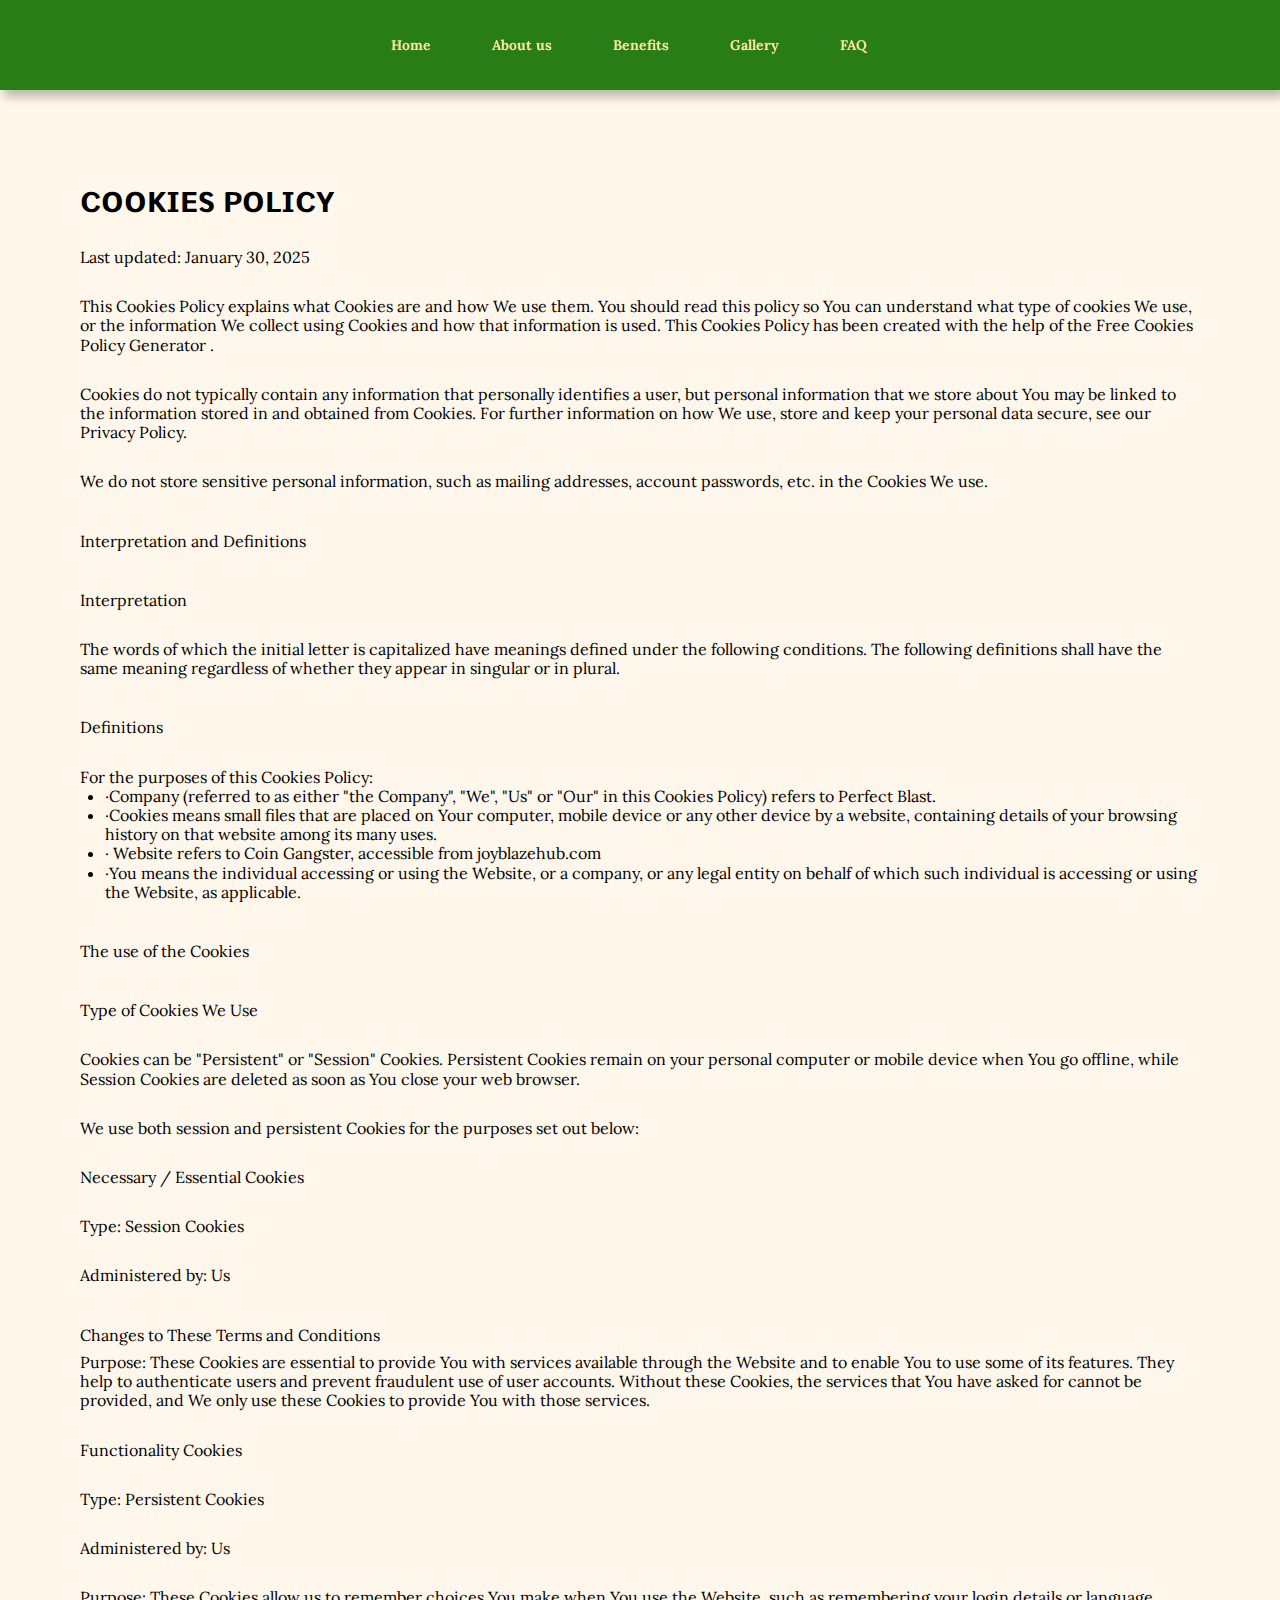
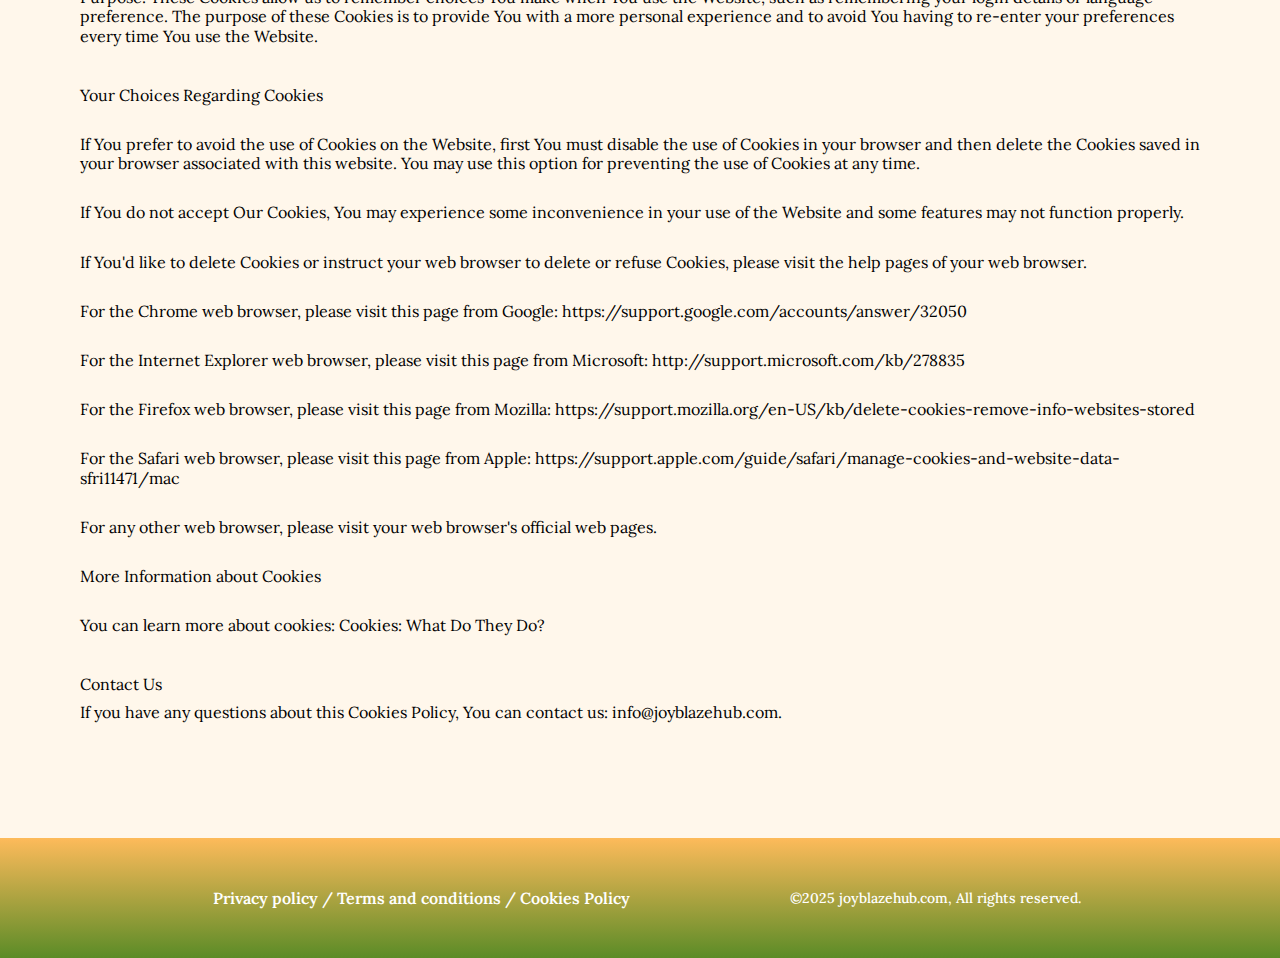
==== cookies.html @ 9f0109a0 "1" ====
<!DOCTYPE html>
<html lang="en">
  <head>
    <meta charset="UTF-8" />
    <meta name="viewport" content="width=device-width, initial-scale=1.0" />
    <title>Coin Gangster</title>
    <link rel="icon" href="img/fav b.jpg" />

    <link rel="stylesheet" type="text/css" href="slick/slick.css" />
    <link rel="stylesheet" href="css/main.css" />
    <link href="https://unpkg.com/aos@2.3.1/dist/aos.css" rel="stylesheet" />
  </head>

  <body class="back">
    <header class="header">
      <div class="header__background"></div>
      <nav class="navigation">
        <ul class="navigation__list">
          <li class="navigation__item">
            <a href="/" class="navigation__link"
              ><img href="/" class="header-title navigation-img" alt=""
            /></a>
          </li>
          <li class="navigation__item">
            <a href="/" class="navigation__link">Home</a>
          </li>
          <li class="navigation__item">
            <a href="/#about" class="navigation__link">About us</a>
          </li>
          <li class="navigation__item">
            <a href="/#features" class="navigation__link">Benefits </a>
          </li>
          <li class="navigation__item">
            <a href="/#gallery" class="navigation__link">Gallery</a>
          </li>

          <li class="navigation__item">
            <a href="/#faq" class="navigation__link">FAQ</a>
          </li>

          <li class="navigation__item">
            <a
              href="/policy.html"
              class="navigation__link navigation__item-desk"
              >Privacy Policy</a
            >
          </li>
          <li class="navigation__item">
            <a href="/terms.html" class="navigation__link navigation__item-desk"
              >Terms and Conditions</a
            >
          </li>
          <li class="navigation__item">
            <a
              href="/cookies.html"
              class="navigation__link navigation__item-desk"
              >Cookies Policy</a
            >
          </li>
        </ul>

        <div class="header__button-wrapper policy-terms-header__button-wrapper">
          <a href="/" class="policy-terms-header__icon--menu"
            ><img href="/" class="header-title" alt=""
          /></a>

          <button type="button" class="header__icon-button" data-menu-button>
            <img
              class="header__icon header__icon--menu"
              src="img/header/menu.png"
              alt=""
            />

            <img
              class="header__icon header__icon--close close"
              src="img/header/ep_close-bold.png"
              alt=""
            />
          </button>
        </div>
      </nav>
    </header>

    <main class="policy">
      <section>
        <div class="policy-terms-container">
          <h2 class="policy-terms-title">Cookies Policy</h2>

          <p class="policy-terms-text-one">Last updated: January 30, 2025</p>

          <p class="policy-terms-text-one">
            This Cookies Policy explains what Cookies are and how We use them.
            You should read this policy so You can understand what type of
            cookies We use, or the information We collect using Cookies and how
            that information is used. This Cookies Policy has been created with
            the help of the
            <a
              class="email-link-color"
              href="https://www.freeprivacypolicy.com/free-cookies-policy-generator/"
              target="_blank"
              rel=""
              >Free Cookies Policy Generator
            </a>
            .
          </p>

          <p class="policy-terms-text-one">
            Cookies do not typically contain any information that personally
            identifies a user, but personal information that we store about You
            may be linked to the information stored in and obtained from
            Cookies. For further information on how We use, store and keep your
            personal data secure, see our Privacy Policy.
          </p>
          <p class="policy-terms-text-one">
            We do not store sensitive personal information, such as mailing
            addresses, account passwords, etc. in the Cookies We use.
          </p>
          <h2 class="policy-terms-text">Interpretation and Definitions</h2>
          <h2 class="policy-terms-text">Interpretation</h2>
          <p class="policy-terms-text-one">
            The words of which the initial letter is capitalized have meanings
            defined under the following conditions. The following definitions
            shall have the same meaning regardless of whether they appear in
            singular or in plural.
          </p>
          <h2 class="policy-terms-text">Definitions</h2>
          <p class="policy-terms-text-one">
            For the purposes of this Cookies Policy:
          </p>
          <ul class="terms-lists">
            <li>
              ·Company (referred to as either "the Company", "We", "Us" or "Our"
              in this Cookies Policy) refers to Perfect Blast.
            </li>
            <li>
              ·Cookies means small files that are placed on Your computer,
              mobile device or any other device by a website, containing details
              of your browsing history on that website among its many uses.
            </li>
            <li>
              · Website refers to Coin Gangster, accessible from joyblazehub.com
            </li>
            <li>
              ·You means the individual accessing or using the Website, or a
              company, or any legal entity on behalf of which such individual is
              accessing or using the Website, as applicable.
            </li>
          </ul>
          <h2 class="policy-terms-text">The use of the Cookies</h2>
          <h2 class="policy-terms-text">Type of Cookies We Use</h2>
          <p class="policy-terms-text-one">
            Cookies can be "Persistent" or "Session" Cookies. Persistent Cookies
            remain on your personal computer or mobile device when You go
            offline, while Session Cookies are deleted as soon as You close your
            web browser.
          </p>

          <p class="policy-terms-text-one">
            We use both session and persistent Cookies for the purposes set out
            below:
          </p>

          <p class="policy-terms-text-one">Necessary / Essential Cookies</p>

          <p class="policy-terms-text-one">Type: Session Cookies</p>

          <p class="policy-terms-text-one">Administered by: Us</p>
          <h2 class="policy-terms-text">
            Changes to These Terms and Conditions
          </h2>
          <p class="policy-terms-texts">
            Purpose: These Cookies are essential to provide You with services
            available through the Website and to enable You to use some of its
            features. They help to authenticate users and prevent fraudulent use
            of user accounts. Without these Cookies, the services that You have
            asked for cannot be provided, and We only use these Cookies to
            provide You with those services.
          </p>

          <p class="policy-terms-text-one">Functionality Cookies</p>
          <p class="policy-terms-text-one">Type: Persistent Cookies</p>
          <p class="policy-terms-text-one">Administered by: Us</p>
          <p class="policy-terms-text-one">
            Purpose: These Cookies allow us to remember choices You make when
            You use the Website, such as remembering your login details or
            language preference. The purpose of these Cookies is to provide You
            with a more personal experience and to avoid You having to re-enter
            your preferences every time You use the Website.
          </p>
          <h2 class="policy-terms-text">Your Choices Regarding Cookies</h2>
          <p class="policy-terms-text-one">
            If You prefer to avoid the use of Cookies on the Website, first You
            must disable the use of Cookies in your browser and then delete the
            Cookies saved in your browser associated with this website. You may
            use this option for preventing the use of Cookies at any time.
          </p>
          <p class="policy-terms-text-one">
            If You do not accept Our Cookies, You may experience some
            inconvenience in your use of the Website and some features may not
            function properly.
          </p>
          <p class="policy-terms-text-one">
            If You'd like to delete Cookies or instruct your web browser to
            delete or refuse Cookies, please visit the help pages of your web
            browser.
          </p>
          <p class="policy-terms-text-one">
            For the Chrome web browser, please visit this page from Google:

            <a
              class="email-link-color"
              href="https://support.google.com/accounts/answer/32050"
              target="_blank"
              rel=""
              >https://support.google.com/accounts/answer/32050
            </a>
          </p>
          <p class="policy-terms-text-one">
            For the Internet Explorer web browser, please visit this page from
            Microsoft:
            <a
              class="email-link-color"
              href="http://support.microsoft.com/kb/278835"
              target="_blank"
              rel=""
              >http://support.microsoft.com/kb/278835
            </a>
          </p>
          <p class="policy-terms-text-one">
            For the Firefox web browser, please visit this page from Mozilla:

            <a
              class="email-link-color"
              href=" https://support.mozilla.org/en-US/kb/delete-cookies-remove-info-websites-stored"
              target="_blank"
              rel=""
            >
              https://support.mozilla.org/en-US/kb/delete-cookies-remove-info-websites-stored
            </a>
          </p>
          <p class="policy-terms-text-one">
            For the Safari web browser, please visit this page from Apple:

            <a
              class="email-link-color"
              href=" https://support.apple.com/guide/safari/manage-cookies-and-website-data-sfri11471/mac"
              target="_blank"
              rel=""
            >
              https://support.apple.com/guide/safari/manage-cookies-and-website-data-sfri11471/mac
            </a>
          </p>

          <p class="policy-terms-text-one">
            For any other web browser, please visit your web browser's official
            web pages.
          </p>
          <p class="policy-terms-text-one">More Information about Cookies</p>
          <p class="policy-terms-text-one">
            You can learn more about cookies: Cookies:
            <a
              class="email-link-color"
              href="https://www.freeprivacypolicy.com/blog/cookies/"
              target="_blank"
              rel=""
            >
              What Do They Do?
            </a>
          </p>

          <h2 class="policy-terms-text">Contact Us</h2>
          <p class="policy-terms-texts">
            If you have any questions about this Cookies Policy, You can contact
            us:
            <a class="email-link" href="mailto:info@joyblazehub.com"
              >info@joyblazehub.com</a
            >.
          </p>
        </div>
      </section>
    </main>

    <footer class="footer">
      <div class="footer-container">
        <p class="footer-copyright">
          ©2025 joyblazehub.com, All rights reserved.
        </p>
        <div class="footer-wrapper">
          <a class="footer-text" href="policy.html">Privacy policy</a>
          <a class="footer-text">/</a>
          <a class="footer-text" href="terms.html">Terms and conditions </a>
          <a class="footer-text">/</a>
          <a class="footer-text" href="cookies.html">Cookies Policy</a>
        </div>
      </div>
    </footer>
    <script src="js/mobile-menu.js"></script>
  </body>
</html>
---- css/main.css ----
@import url("https://fonts.googleapis.com/css2?family=Comme:wght@100..900&family=Lora:ital,wght@0,400..700;1,400..700&family=Viga&display=swap");

:root {
}

* {
  -webkit-box-sizing: border-box;
  box-sizing: border-box;
}

html {
  scroll-behavior: smooth;
  background: #ffbb5b;
  color: #000000;
}

body {
  margin: 0;
}

h1,
h2,
h3,
h4,
h5,
h6,
p {
  margin: 0;
}

ul,
ol {
  margin: 0;
  padding: 0;
  list-style: none;
}

img {
  display: block;
  height: auto;
}

.list {
  list-style: none;
}

button,
a {
  cursor: pointer;
}

.visually-hidden {
  position: absolute;
  width: 1px;
  height: 1px;
  margin: -1px;
  border: 0;
  padding: 0;

  white-space: nowrap;
  clip-path: inset(100%);
  clip: rect(0 0 0 0);
  overflow: hidden;
}

.button:hover {
  scale: 120%;
}

.header {
  position: fixed;
  width: 100%;
  z-index: 5;
  -webkit-transition: background-color 0.3s ease;
  transition: background-color 0.3s ease;
}

.header.is-open .header__background {
  left: 0;
}
.header__button-wrapper {
  margin-left: auto;
}
.header__icon {
  display: none;
}

.header__icon-button {
  display: -webkit-box;
  display: -ms-flexbox;
  display: flex;
  background-color: transparent;
  border: none;
  border-radius: 50%;
}

.header__icon--menu {
  display: block;
}

.header__icon-button.is-open .header__icon--menu {
  display: none;
}

.header__icon-button.is-open .header__icon--close {
  display: block;
}

.header {
  position: fixed;
  width: 100%;
  z-index: 5;
  background: transparent;
  display: flex;
  height: 64px;
  background: #297d17;
  box-shadow: 4px 7px 9px 0px #00000040;
}
.header__background {
  position: absolute;
  top: 0;
  right: 0;
  bottom: 0;
  left: 100%;

  z-index: -1;
  -webkit-transition: left 0.3s ease;
  transition: left 0.3s ease;
  background: #297d17;
  box-shadow: 4px 7px 9px 0px #00000040;
}
.header.is-open .header__background {
  left: 0;
}
.header__button-wrapper {
  margin-right: auto;
  display: flex;
  align-items: center;
  justify-content: end;
}
.policy-terms-header__button-wrapper {
  margin-right: auto;
  display: flex;
  align-items: center;
  justify-content: space-between;
}
.header__icon {
  display: none;
}
.header__icon-button {
  display: flex;
  background-color: transparent;
  border: none;
  border-radius: 50%;
}

.header__icon--menu {
  display: block;
}

.header__icon-button.is-open .header__icon--menu {
  display: none;
}

.header__icon-button.is-open .header__icon--close {
  display: block;
}

.navigation {
  display: -ms-flexbox;
  -webkit-box-orient: vertical;
  -webkit-box-direction: normal;
  -ms-flex-direction: column;
  flex-direction: column;
  -webkit-box-align: center;
  -ms-flex-align: center;
  align-items: center;
  -webkit-box-flex: 1;
  -ms-flex: 1;
  flex: 1;
  padding: 12px;
  position: relative;
}

.navigation__list {
  display: flex;
  flex-direction: column;

  align-items: center;

  top: 130px;
  position: absolute;
  top: 100%;
  right: -100%;
  width: 100%;
  height: 557px;
  -webkit-transition: 0.3s;
  transition: 0.3s;
  z-index: 999;

  padding: 0px 32px;

  border-radius: 0px 0px 20px 20px;
  gap: 28px;
  background: #ffc16b;
  box-shadow: 0px 9px 16px 0px #00000040;
}
.navigation__list.is-open {
  right: 0;
}
.navigation__link {
  font-family: Lora;
  font-size: 14px;
  font-weight: 700;
  line-height: 22px;
  text-align: center;
  text-underline-position: from-font;
  text-decoration-skip-ink: none;

  text-decoration: none;
  color: #482600;
}
.navigation__link:hover,
.navigation__link:focus {
  padding: 12px 24px 12px 24px;
  border: 2px solid #297d17;
  border-radius: 20px;
  color: #297d17;
}
.header.is-open {
  background-color: transparent;
}
.navigation-img {
  display: none;
}

@media screen and (min-width: 1200px) {
  .navigation-img {
    display: flex;
  }
  .policy-terms-header__icon--menu {
    display: none;
  }

  .header {
    width: 100%;

    height: 90px;
    padding: 10px 20px 10px 0;
    display: flex;
    align-items: center;
    justify-content: center;

    z-index: 1000;
  }
  .header__background {
  }

  .header__icon-button {
    display: none;
  }

  .navigation {
    display: flex;

    flex-direction: row;

    flex: 1;
    padding: 0;

    width: 1440px;
    margin: auto;
  }
  .navigation__list {
    background-color: transparent;
    flex-direction: row;
    display: flex;
    position: static;
    width: 1440px;
    margin: auto;

    padding-block: 0;
    flex: 1;
    gap: 13px;
    height: 0px;
    display: flex;
    justify-content: center;
    align-items: center;
    justify-content: center;
  }
  .navigation__link {
    font-size: 14px;
    font-weight: 700;
    line-height: 22px;
    text-align: left;
    text-underline-position: from-font;
    text-decoration-skip-ink: none;
    color: #fae599;
    padding: 12px 24px 12px 24px;
    text-decoration: none;
  }
  .navigation__link:hover,
  .navigation__link:focus {
    border: 2px solid #ffffff;
    border-radius: 20px;
    color: #ffffff;
  }
  .header__icon-home-img {
    display: none;
  }
  .navigation__item-desk {
    display: none;
  }
}

.home {
  width: 375px;
  height: 742px;

  padding: 182px 16px 0px;
  background-repeat: no-repeat;
  background-size: cover;
  background-position: center;
  background-image: url("/img/home/Home.png");
  margin: auto;
}

.home__container-top {
  display: flex;
  flex-direction: column;
  align-items: start;
}
.home-title {
  font-family: Viga;
  font-size: 46px;
  font-weight: 900;
  line-height: 50.4px;
  text-align: left;
  text-underline-position: from-font;
  text-decoration-skip-ink: none;
  -webkit-text-stroke: 1px#FFFFFF;
  color: #482600;
}

.home-text {
  font-family: Lora;
  font-size: 22px;
  font-weight: 500;
  line-height: 26.4px;
  text-align: left;
  text-underline-position: from-font;
  text-decoration-skip-ink: none;

  color: #000000;
  padding: 32px 0;
  width: 253px;
}
.home__google-button_image {
  width: 200px;
  height: 60px;
}
@media screen and (min-width: 1200px) {
  .home {
    width: 1440px;
    height: 784px;
    padding: 204px 0px 0px;
    background-image: url("/img/home/Home\ \(1\).png");
  }
  .home__container-top {
    display: flex;
    flex-direction: column;
    align-items: center;
    justify-content: center;
  }
  .home-title {
    font-family: Viga;
    font-size: 52px;
    font-weight: 900;
    line-height: 62.4px;
    text-align: center;
    text-underline-position: from-font;
    text-decoration-skip-ink: none;

    width: 404px;
  }

  .home-text {
    font-family: Lora;
    font-size: 26px;
    font-weight: 500;
    line-height: 31.2px;
    text-align: center;
    text-underline-position: from-font;
    text-decoration-skip-ink: none;
    width: 400px;
    padding: 29px 0;
  }
}
.why {
  width: 375px;
  height: 1085px;

  margin: auto;
  padding: 77px 15px 0;
  background-repeat: no-repeat;
  background-size: cover;
  background-position: center;
  background-image: url("/img/why/Why\ Choose\ Merge\ Food\ -\ Chef\ Decoration_.png");
}

.why-list {
  padding-top: 67px;
  margin: auto;
  display: flex;
  flex-direction: column;
  gap: 24px;
}
.why-item {
  width: 343px;
  height: 150px;
  padding: 31px 16px;
  border-radius: 20px;
  background: #ffffff99;
  display: flex;
  gap: 16px;
  align-items: center;
}

.why-text-bold {
  font-family: Lora;
  font-size: 18px;
  font-weight: 600;
  line-height: 21.6px;
  text-align: left;
  text-underline-position: from-font;
  text-decoration-skip-ink: none;
}
.why-text {
  padding-top: 8px;
  font-family: Lora;
  font-size: 16px;
  font-weight: 400;
  line-height: 19.2px;
  text-align: left;
  text-underline-position: from-font;
  text-decoration-skip-ink: none;
}
@media screen and (min-width: 1200px) {
  .why {
    width: 1440px;
    height: 700px;

    margin: auto;
    padding: 91px 189px 0;
    background-repeat: no-repeat;
    background-size: cover;
    background-position: center;
    background-image: url("/img/why/Why\ Choose\ Merge\ Food\ -\ Chef\ Decoration_\ \(1\).png");
  }

  .why-list {
    padding-top: 73px;
    margin: auto;
    display: flex;
    flex-direction: row;
    align-items: start;
    justify-content: center;
    gap: 32px;
    flex-wrap: wrap;
    width: 1062px;
    height: 412px;
  }
  .why-item {
    width: 515px;
    height: 116px;
    padding: 20px;
    border-radius: 20px;
    background: #ffffff99;
    display: flex;
    gap: 33px;
    align-items: center;
  }

  .why-text-bold {
    font-family: Lora;
    font-size: 20px;
    font-weight: 600;
    line-height: 24px;
    text-align: left;
    text-underline-position: from-font;
    text-decoration-skip-ink: none;
  }
  .why-text {
    font-family: Lora;
    font-size: 18px;
    font-weight: 400;
    line-height: 21.6px;
    text-align: left;
    text-underline-position: from-font;
    text-decoration-skip-ink: none;
  }
}
.uniqueness {
  width: 375px;
  height: 868px;

  margin: auto;
  padding: 64px 16px 0;
  background-repeat: no-repeat;
  background-size: cover;
  background-position: center;
  background-image: url("/img/uniqueness/What\ Makes\ the\ Game\ Unique_.png");
}

.uniqueness-list {
  padding-top: 54px;
  margin: auto;
  display: flex;
  flex-direction: column;
  gap: 32px;
}

.uniqueness-text-bold {
  font-family: Lora;
  font-size: 18px;
  font-weight: 600;
  line-height: 21.6px;
  text-align: left;
  text-underline-position: from-font;
  text-decoration-skip-ink: none;
}
.uniqueness-text {
  padding-top: 12px;
  font-family: Lora;
  font-size: 16px;
  font-weight: 400;
  line-height: 19.2px;
  text-align: left;
  text-underline-position: from-font;
  text-decoration-skip-ink: none;
}
@media screen and (min-width: 1200px) {
  .uniqueness {
    width: 1440px;
    height: 700px;

    margin: auto;
    padding: 72px 408px 0;
    background-repeat: no-repeat;
    background-size: cover;
    background-position: center;
    background-image: url("/img/uniqueness/What\ Makes\ the\ Game\ Unique_\ \(1\).png");
  }

  .uniqueness-list {
    padding-top: 54px;
    margin: auto;
    display: flex;
    flex-direction: column;
    gap: 32px;
  }

  .uniqueness-text-bold {
    font-family: Lora;
    font-size: 20px;
    font-weight: 600;
    line-height: 24px;
    text-align: left;
    text-underline-position: from-font;
    text-decoration-skip-ink: none;
  }
  .uniqueness-text {
    padding-top: 12px;
    font-family: Lora;
    font-size: 18px;
    font-weight: 400;
    line-height: 21.6px;
    text-align: left;
    text-underline-position: from-font;
    text-decoration-skip-ink: none;
  }
}
.about {
  padding: 64px 16px 0px;
  margin: auto;
  width: 375px;
  height: 574px;

  background-repeat: no-repeat;
  background-size: cover;
  background-position: center;
  background-image: url("/img/about/About\ the\ Game.png");
}

.about-title {
  font-family: Lora;
  font-size: 22px;
  font-weight: 900;
  line-height: 26.4px;
  text-align: center;
  text-underline-position: from-font;
  text-decoration-skip-ink: none;
  -webkit-text-stroke: 1px#FFFFFF99;
  color: #297d17;
}

.about-text {
  font-family: Lora;
  font-size: 16px;
  font-weight: 400;
  line-height: 22.4px;
  text-align: left;
  text-underline-position: from-font;
  text-decoration-skip-ink: none;

  padding: 69px 0px 0;
}
.about-text-bold {
  font-family: Lora;
  font-size: 18px;
  font-weight: 600;
  line-height: 25.2px;
  text-align: left;
  text-underline-position: from-font;
  text-decoration-skip-ink: none;
}
@media screen and (min-width: 1200px) {
  .about {
    padding: 66px 408px 0;
    margin: auto;
    width: 1440px;
    height: 493px;

    display: flex;
    flex-direction: column;
    align-items: center;
    justify-content: start;
    background-image: url("/img/about/About\ the\ Game\ \(1\).png");
  }

  .about-title {
    font-family: Lora;
    font-size: 32px;
    font-weight: 900;
    line-height: 38.4px;
    text-align: center;
    text-underline-position: from-font;
    text-decoration-skip-ink: none;
  }

  .about-text {
    font-family: Lora;
    font-size: 18px;
    font-weight: 400;
    line-height: 25.2px;
    text-align: left;
    text-underline-position: from-font;
    text-decoration-skip-ink: none;

    padding: 77px 0 0;
  }
  .about-text-bold {
    font-family: Lora;
    font-size: 22px;
    font-weight: 600;
    line-height: 30.8px;
    text-align: left;
    text-underline-position: from-font;
    text-decoration-skip-ink: none;
  }
}
.how {
  width: 375px;
  height: 1191px;

  margin: auto;
  padding: 64px 16px 0;
  background-repeat: no-repeat;
  background-size: cover;
  background-position: center;
  background-image: url("/img/how/How\ to\ Play.png");
}

.how-list {
  padding-top: 54px;
  margin: auto;
  display: flex;
  flex-direction: column;
  gap: 16px;
}
.how-item {
  width: 343px;
  height: 192px;
}
.how-img {
  margin: auto;
}
.how-text-bold {
  padding: 12px 0;

  font-family: Lora;
  font-size: 20px;
  font-weight: 600;
  line-height: 24px;
  text-align: center;
  text-underline-position: from-font;
  text-decoration-skip-ink: none;
}
.how-text {
  font-family: Lora;
  font-size: 18px;
  font-weight: 400;
  line-height: 21.6px;
  text-align: center;
  text-underline-position: from-font;
  text-decoration-skip-ink: none;
}

@media screen and (min-width: 1200px) {
  .how {
    width: 1440px;
    height: 700px;
    margin: auto;
    padding: 72px 244px;
    background-image: url("/img/how/How\ to\ Play\ \(1\).png");
  }
  .how-list {
    padding-top: 39px;
    margin: auto;
    display: flex;
    flex-direction: row;
    flex-wrap: wrap;
    gap: 33px;
    justify-content: center;
  }
  .how-item {
    width: 295px;
    height: 192px;
  }
  .how-img {
    margin: 0;
  }

  .how-text-bold {
    font-family: Lora;
    font-size: 20px;
    font-weight: 600;
    line-height: 24px;
    text-align: left;
    text-underline-position: from-font;
    text-decoration-skip-ink: none;
  }
  .how-text {
    font-family: Lora;
    font-size: 18px;
    font-weight: 400;
    line-height: 21.6px;
    text-align: left;
    text-underline-position: from-font;
    text-decoration-skip-ink: none;
  }
}

.characters {
  padding: 53px 16px 0;
  margin: auto;
  width: 375px;
  height: 1021px;

  background-repeat: no-repeat;
  background-size: cover;
  background-position: center;
  background-image: url("/img/characters/Characters.png");
}

.characters-list {
  display: flex;
  flex-direction: column;
  padding-top: 52px;

  gap: 32px;
}
.characters-item-two {
  padding-top: 304px;
}
.characters-text-bold {
  font-family: Lora;
  font-size: 18px;
  font-weight: 600;
  line-height: 21.6px;
  text-align: left;
  text-underline-position: from-font;
  text-decoration-skip-ink: none;

  color: #751a09;
}
.characters-text {
  font-family: Lora;
  font-size: 16px;
  font-weight: 400;
  line-height: 19.2px;
  text-align: left;
  text-underline-position: from-font;
  text-decoration-skip-ink: none;
  padding-top: 8px;
}

@media screen and (min-width: 1200px) {
  .characters {
    padding: 72px 189px 81px;
    margin: auto;
    width: 1440px;
    height: 700px;

    background-repeat: no-repeat;
    background-size: cover;
    background-position: center;
    background-image: url("/img/characters/Characters\ \(1\).png");
  }

  .characters-list {
    display: flex;
    flex-direction: row;
    padding-top: 79px;
    align-items: center;
    justify-content: center;
    gap: px;
    column-gap: 470px;
    flex-wrap: wrap;
    width: 1062px;
    height: 559px;
  }
  .characters-item {
    width: 296px;
  }
  .characters-item-two {
    padding-top: 0px;
  }
  .characters-text-bold {
    font-family: Lora;
    font-size: 20px;
    font-weight: 600;
    line-height: 24px;
    text-align: center;
    text-underline-position: from-font;
    text-decoration-skip-ink: none;

    color: #751a09;
  }
  .characters-text {
    font-family: Lora;
    font-size: 18px;
    font-weight: 400;
    line-height: 21.6px;
    text-align: center;
    text-underline-position: from-font;
    text-decoration-skip-ink: none;

    padding-top: 8px;
  }
}
.reviews {
  width: 375px;
  height: 490px;

  margin: auto;
  padding: 64px 16px 0;
  background-repeat: no-repeat;
  background-size: cover;
  background-position: top;
  background-image: url("/img/reviews/_User\ Reviews.png");
}

.reviews-list {
  width: auto;
  padding-top: 54px;
  padding-bottom: 29px;
  margin: auto;
}
.reviews-item {
  margin: 0 5px;
}
.reviews-item-top {
  display: flex;
  gap: 15px;
  align-items: center;

  height: 60px;
}
.reviews-text-bold {
  font-family: Lora;
  font-size: 18px;
  font-weight: 700;
  line-height: 23.04px;
  letter-spacing: 0.03em;
  text-align: left;
  text-underline-position: from-font;
  text-decoration-skip-ink: none;
  color: #ffffff;
}
.reviews-text {
  width: 343px;
  height: 160px;
  padding: 55px 16px 0;
  border-radius: 10px;
  background: #fff8f3b2;
  backdrop-filter: blur(4px);
  box-shadow: 0px 2px 6px 0px #0d427b40;
  font-family: Lora;
  font-size: 16px;
  font-weight: 400;
  line-height: 19.2px;
  letter-spacing: 0.03em;
  text-align: left;
  text-underline-position: from-font;
  text-decoration-skip-ink: none;
  color: #0a1346;
  margin-top: 8px;
}

.gallery-button-container {
  display: none;
}

@media screen and (min-width: 1200px) {
  .gallery-button-container {
    display: flex;
    align-items: center;
    justify-content: center;
    gap: 32px;
  }

  .gallery-button {
    background-color: transparent;
    border: none;
    padding: 0;
    -webkit-transition: scale 0.3s ease;
    transition: scale 0.3s ease;
  }

  .gallery-button:hover {
    scale: 120%;
  }
  .reviews {
    width: 1440px;
    height: 595px;

    margin: auto;
    padding: 84px 80px 0;
    background-image: url("/img/reviews/User\ Reviews.png");
  }
  .reviews-list {
    width: auto;
    padding-top: 83px;
  }

  .reviews-text-bold {
    font-family: Lora;
    font-size: 20px;
    font-weight: 700;
    line-height: 25.6px;
    letter-spacing: 0.03em;
    text-align: left;
    text-underline-position: from-font;
    text-decoration-skip-ink: none;
  }
  .reviews-text {
    width: 405px;
    height: 118px;
    padding: 30px 16px 0;
    font-family: Lora;
    font-size: 18px;
    font-weight: 400;
    line-height: 21.6px;
    letter-spacing: 0.03em;
    text-align: left;
    text-underline-position: from-font;
    text-decoration-skip-ink: none;
  }
}

.faq {
  padding: 64px 16px 30px;
  margin: auto;
  width: 375px;
  min-height: 866px;

  background-repeat: no-repeat;
  background-size: cover;
  background-position: bottom;
  background-image: url("/img/faq/FAQ.png");
}
.faq-container {
  padding-top: 54px;
  display: flex;
  flex-direction: column;
  gap: 16px;
  margin: auto;
}

.faq-item {
  background: #ffe6c4;
  border: 2px solid #297d17;
  padding: 16px;
  border-radius: 12px;
}

.faq-question {
  display: flex;
  justify-content: space-between;
  align-items: center;

  font-family: Lora;
  font-size: 18px;
  font-weight: 700;
  line-height: 21.6px;
  text-align: left;
  text-underline-position: from-font;
  text-decoration-skip-ink: none;
  color: #297d17;
}

.toggle-button {
  background: none;
  border: none;

  cursor: pointer;
}

.faq-answer {
  display: none;
  padding-top: 16px;
  font-family: Lora;
  font-size: 16px;
  font-weight: 500;
  line-height: 19.2px;
  text-align: left;
  text-underline-position: from-font;
  text-decoration-skip-ink: none;
}
@media screen and (min-width: 1200px) {
  .faq {
    padding: 72px 300px;
    margin: auto;
    width: 1440px;
    background-image: url("/img/faq/FAQ\ \(1\).png");
  }
  .faq-container {
    width: 840px;
    padding-top: 43px;
    display: flex;
    flex-direction: column;
    gap: 16px;
    margin: auto;
  }

  .faq-question {
    font-family: Lora;
    font-size: 20px;
    font-weight: 700;
    line-height: 24px;
    text-align: left;
    text-underline-position: from-font;
    text-decoration-skip-ink: none;
  }

  .toggle-button {
    background: none;
    border: none;

    cursor: pointer;
  }

  .faq-answer {
    display: none;

    font-family: Lora;
    font-size: 18px;
    font-weight: 500;
    line-height: 21.6px;
    text-align: left;
    text-underline-position: from-font;
    text-decoration-skip-ink: none;
  }
}
.gallery {
  width: 375px;
  height: 862px;

  margin: auto;
  padding: 64px 16px 0px;
  background-repeat: no-repeat;
  background-size: cover;
  background-position: center;
  background-image: url("/img/gallery/Gallery.png");
}

.gallery__list {
  width: auto;
  padding-top: 65px;

  margin: auto;
}
.gallery__item {
  width: 343px;
  height: 610px;
  overflow: hidden;
  position: relative;
  margin: 0 10px;
}

.gallery__image {
  width: 100%;
  height: 100%;
  object-fit: cover;
  object-position: center;
}

@media screen and (min-width: 1200px) {
  .gallery {
    width: 1440px;
    height: 1058px;

    margin: auto;
    padding: 72px 0 0;
    background-image: url("/img/gallery/12657-NP185O\ 1.png");
  }

  .gallery__item {
    width: 406px;
    height: 721.78px;
    overflow: hidden;
    position: relative;
  }

  .gallery__list {
    width: auto;
    padding: 82px 0 42px;
  }
}
.features {
  width: 375px;

  margin: auto;
  padding: 64px 16px 89px;
  background: #ffbb5b;
}

.features-list {
  padding-top: 64px;
  margin: auto;
  display: flex;
  flex-direction: row;
  flex-wrap: wrap;
  gap: 16px;
  row-gap: 32px;
}
.features-item {
  width: 163px;
  height: 230px;
}
.features-img {
  margin: 16px auto;
}
.features-text-bold {
  height: 44px;

  font-family: Lora;
  font-size: 18px;
  font-weight: 700;
  line-height: 21.6px;
  text-align: center;
  text-underline-position: from-font;
  text-decoration-skip-ink: none;
}
.features-text {
  font-family: Lora;
  font-size: 16px;
  font-weight: 500;
  line-height: 19.2px;
  text-align: center;
  text-underline-position: from-font;
  text-decoration-skip-ink: none;
}

@media screen and (min-width: 1200px) {
  .features {
    width: 1440px;

    margin: auto;
    padding: 72px 270px 101px;
    background: #ffbb5b;
  }

  .features-list {
    padding-top: 85px;
    margin: auto;
    display: flex;
    flex-direction: row;
    flex-wrap: wrap;
    gap: 34px;
  }
  .features-item {
    width: 187px;
    height: 236px;
  }
  .features-img {
    margin: 16px auto;
  }
  .features-text-bold {
    height: 44px;

    font-family: Lora;
    font-size: 20px;
    font-weight: 700;
    line-height: 24px;
    text-align: center;
    text-underline-position: from-font;
    text-decoration-skip-ink: none;
  }
  .features-text {
    font-family: Lora;
    font-size: 16px;
    font-weight: 500;
    line-height: 19.2px;
    text-align: center;
    text-underline-position: from-font;
    text-decoration-skip-ink: none;
  }
}
.footer {
  background: linear-gradient(
    0deg,
    #297d17 -30.75%,
    #ffbb5b 100.89%,
    #cd946f 135.47%
  );

  color: #ffffff;
  padding: 58px 16px 49px;
}
.footer-container {
  display: flex;
  flex-direction: column;
  justify-content: center;
  align-items: center;
  gap: 25px;
}

.footer-wrapper {
  display: flex;
  flex-direction: row;

  align-items: center;

  gap: 4px;
}
.footer-text {
  font-family: Lora;
  font-size: 14px;
  font-weight: 600;
  line-height: 24px;
  text-align: left;
  text-underline-position: from-font;
  text-decoration-skip-ink: none;

  text-decoration: none;
  color: #ffffff;
}

.footer-copyright {
  font-family: Lora;
  font-size: 14px;
  font-weight: 400;
  line-height: 16px;
  text-align: center;
  text-underline-position: from-font;
  text-decoration-skip-ink: none;
}

@media screen and (min-width: 1200px) {
  .footer {
    padding: 48px 199px;
  }
  .footer-container {
    display: flex;
    flex-direction: row-reverse;
    justify-content: end;

    align-items: center;

    gap: 160px;
  }

  .footer-wrapper {
    display: flex;
    flex-direction: row;
    justify-content: end;
    align-items: end;

    gap: 4px;
  }
  .footer-text {
    font-family: Lora;
    font-size: 16px;
    font-weight: 600;
    line-height: 24px;
    text-align: left;
    text-underline-position: from-font;
    text-decoration-skip-ink: none;
  }

  .footer-copyright {
    font-family: Lora;
    font-size: 14px;
    font-weight: 500;
    line-height: 16px;
    text-align: left;
    text-underline-position: from-font;
    text-decoration-skip-ink: none;
  }
}
.policy-terms-container {
  flex-direction: column;
  align-items: start;
  padding: 124px 16px 116px;
  background-color: #fff7eb;
}
.policy-terms-title {
  font-family: Comme;
  font-size: 28px;
  font-weight: 700;
  line-height: 32px;
  text-align: left;
  text-underline-position: from-font;
  text-decoration-skip-ink: none;

  text-transform: uppercase;
}

.policy-terms-text {
  font-family: Lora;
  font-size: 14px;
  font-weight: 400;
  line-height: 16.8px;
  text-align: left;
  text-underline-position: from-font;
  text-decoration-skip-ink: none;

  padding-top: 20px;
}
.policy-terms-texts {
  font-family: Lora;
  font-size: 14px;
  font-weight: 400;
  line-height: 16.8px;
  text-align: left;
  text-underline-position: from-font;
  text-decoration-skip-ink: none;
  padding-top: 8px;
}
.policy-terms-text-one {
  font-family: Lora;
  font-size: 14px;
  font-weight: 400;
  line-height: 16.8px;
  text-align: left;
  text-underline-position: from-font;
  text-decoration-skip-ink: none;
  padding-top: 20px;
}

.terms-list {
  list-style-type: disc;

  padding: 20px 0 20px 25px;
  font-family: Lora;
  font-size: 14px;
  font-weight: 400;
  line-height: 16.8px;
  text-align: left;
  text-underline-position: from-font;
  text-decoration-skip-ink: none;

  display: flex;
  flex-direction: column;
}

.terms-lists {
  list-style-type: disc;

  padding-left: 25px;
  font-family: Lora;
  font-size: 14px;
  font-weight: 400;
  line-height: 16.8px;
  text-align: left;
  text-underline-position: from-font;
  text-decoration-skip-ink: none;
}
.email-link {
  color: inherit;
  text-decoration: none;
}
.email-link-color {
  color: #000;
  text-decoration: none;
}
@media screen and (min-width: 1200px) {
  .policy-terms-container {
    padding: 186px 80px 116px;
    align-items: start;
  }
  .policy-terms-title {
    font-family: Comme;
    font-size: 28px;
    font-weight: 700;
    line-height: 32px;
    text-align: left;
    text-underline-position: from-font;
    text-decoration-skip-ink: none;
  }

  .policy-terms-text {
    font-family: Lora;
    font-size: 16px;
    font-weight: 400;
    line-height: 19.2px;
    text-align: left;
    text-underline-position: from-font;
    text-decoration-skip-ink: none;

    padding-top: 40px;
  }
  .policy-terms-texts {
    font-family: Lora;
    font-size: 16px;
    font-weight: 400;
    line-height: 19.2px;
    text-align: left;
    text-underline-position: from-font;
    text-decoration-skip-ink: none;
  }
  .policy-terms-text-one {
    font-family: Lora;
    font-size: 16px;
    font-weight: 400;
    line-height: 19.2px;
    text-align: left;
    text-underline-position: from-font;
    text-decoration-skip-ink: none;
    padding-top: 30px;
  }

  .terms-list {
    list-style-type: disc;

    padding: 20px 0 20px 25px;
    font-family: Lora;
    font-size: 16px;
    font-weight: 400;
    line-height: 19.2px;
    text-align: left;
    text-underline-position: from-font;
    text-decoration-skip-ink: none;

    display: flex;
    flex-direction: column;
  }

  .terms-lists {
    list-style-type: disc;

    font-family: Lora;
    font-size: 16px;
    font-weight: 400;
    line-height: 19.2px;
    text-align: left;
    text-underline-position: from-font;
    text-decoration-skip-ink: none;
  }
}

.cookie-popup {
  position: fixed;
  bottom: 10px;
  width: 335px;
  border-radius: 20px;
  padding: 30px;
  background: rgba(255, 255, 255, 1);
  border: 1px solid rgba(149, 49, 133, 1);
  box-shadow: 0px 14px 42px 0px rgba(8, 15, 52, 0.06);

  text-align: center;
  z-index: 1000;

  display: none;
}

.cookie-popup-text-two {
  font-family: Raleway;
  font-size: 16px;
  font-weight: 400;
  line-height: 30px;
  text-align: left;
  text-underline-position: from-font;
  text-decoration-skip-ink: none;

  color: rgba(87, 78, 68, 1);
}
.cookie-button-container {
  padding: 30px 0 0;
  margin: auto;
  display: flex;
  flex-direction: row;
  align-items: center;
  justify-content: center;
  gap: 20px;
}
.cookie-button {
  border: none;
  font-family: Raleway;
  font-size: 16px;
  font-weight: 400;
  line-height: 18px;
  text-align: left;
  text-underline-position: from-font;
  text-decoration-skip-ink: none;

  color: rgba(87, 78, 68, 1);
  border: none;
  background-color: transparent;
}
#accept-cookies {
  width: 167px;

  padding: 18px 26px 18px 26px;
  color: rgba(255, 255, 255, 1);
  border-radius: 56px;
  background: rgba(149, 49, 133, 1);

  box-shadow: 0px 3px 12px 0px rgba(74, 58, 255, 0.18);
}
.close-popup {
  position: absolute;
  top: 10px;
  right: 10px;
  font-size: 20px;
  cursor: pointer;
}
@media screen and (min-width: 1200px) {
  .cookie-popup-text-two {
    font-family: Raleway;
    font-size: 18px;
    font-weight: 400;
    line-height: 30px;
    text-align: left;
    text-underline-position: from-font;
    text-decoration-skip-ink: none;

    width: 648px;
  }
  .cookie-button-container {
    padding: 0;
    margin: auto;
    display: flex;
    flex-direction: row-reverse;
    gap: 40px;
  }
  .cookie-popup {
    position: fixed;
    bottom: 10px;
    width: 1272px;

    padding: 52px;
    display: none;
  }

  .cookie-popup-container {
    display: flex;
    align-items: center;
    justify-content: center;
  }
}
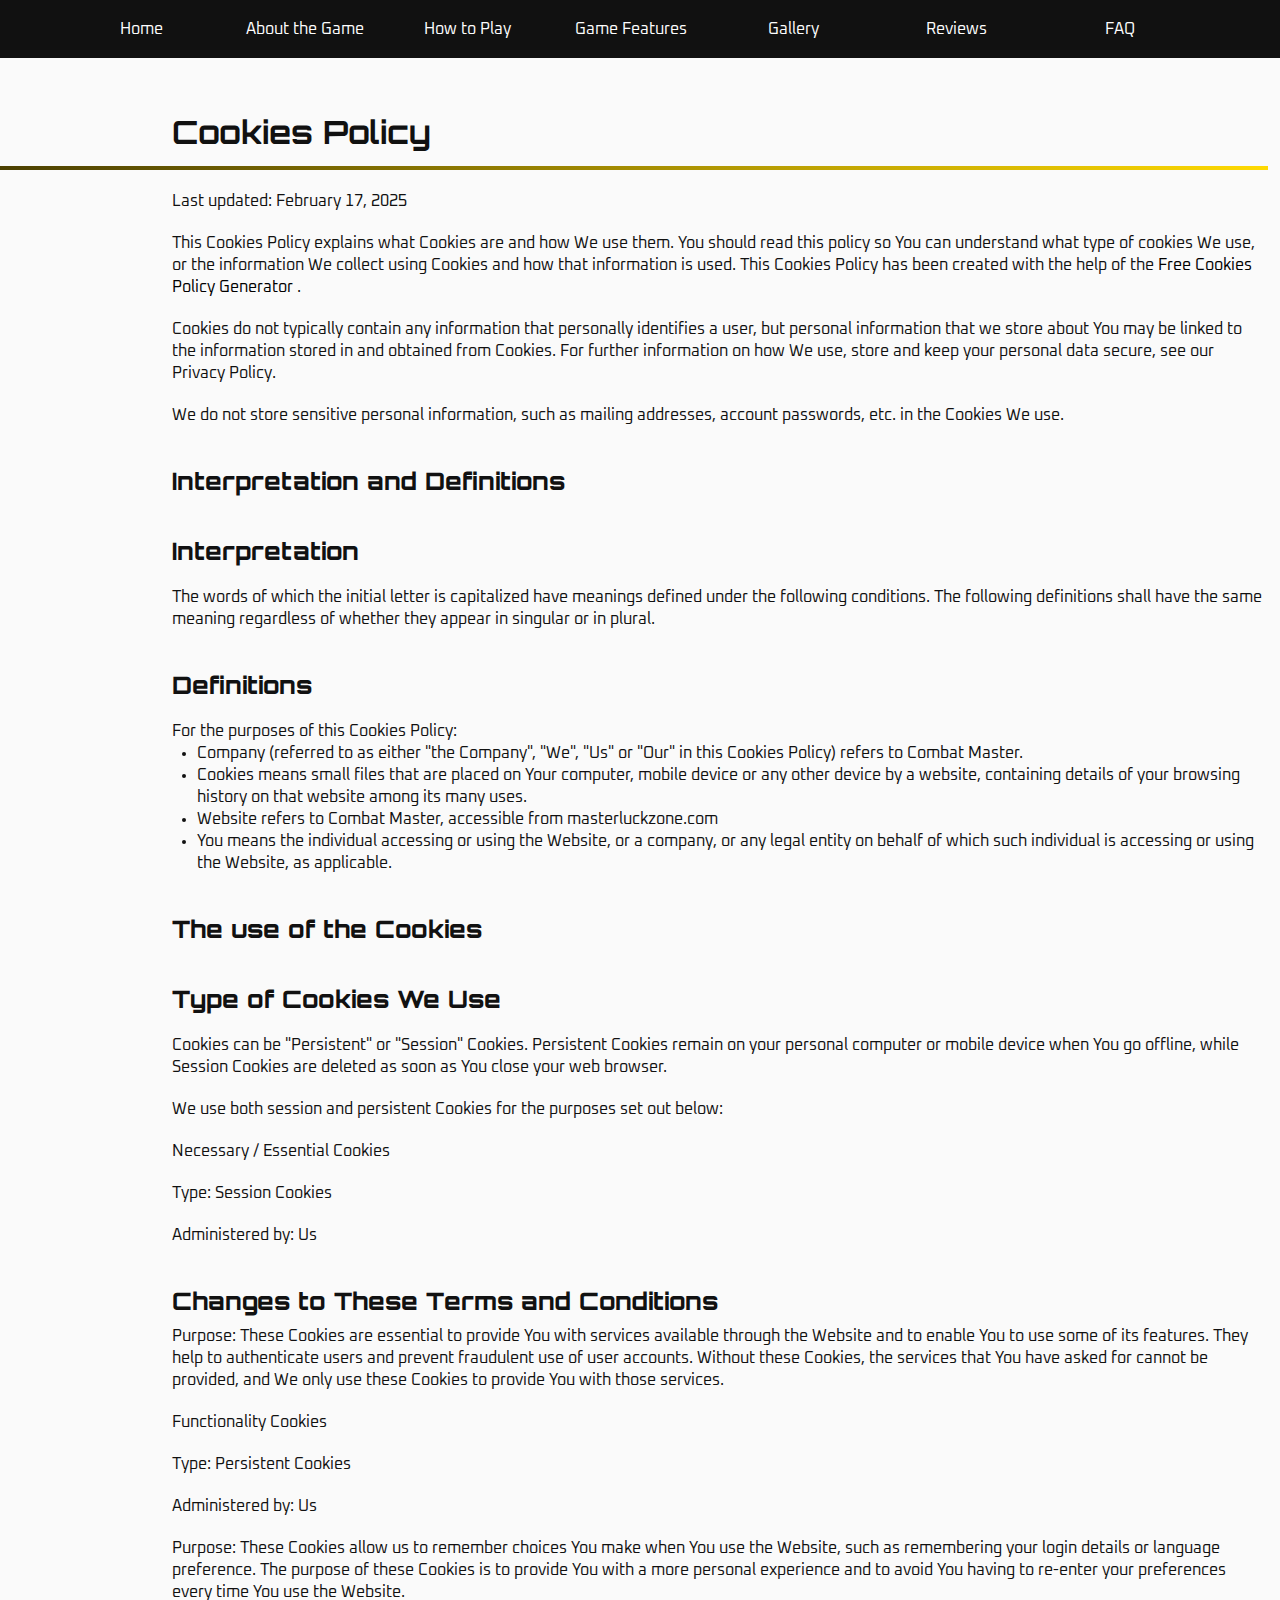
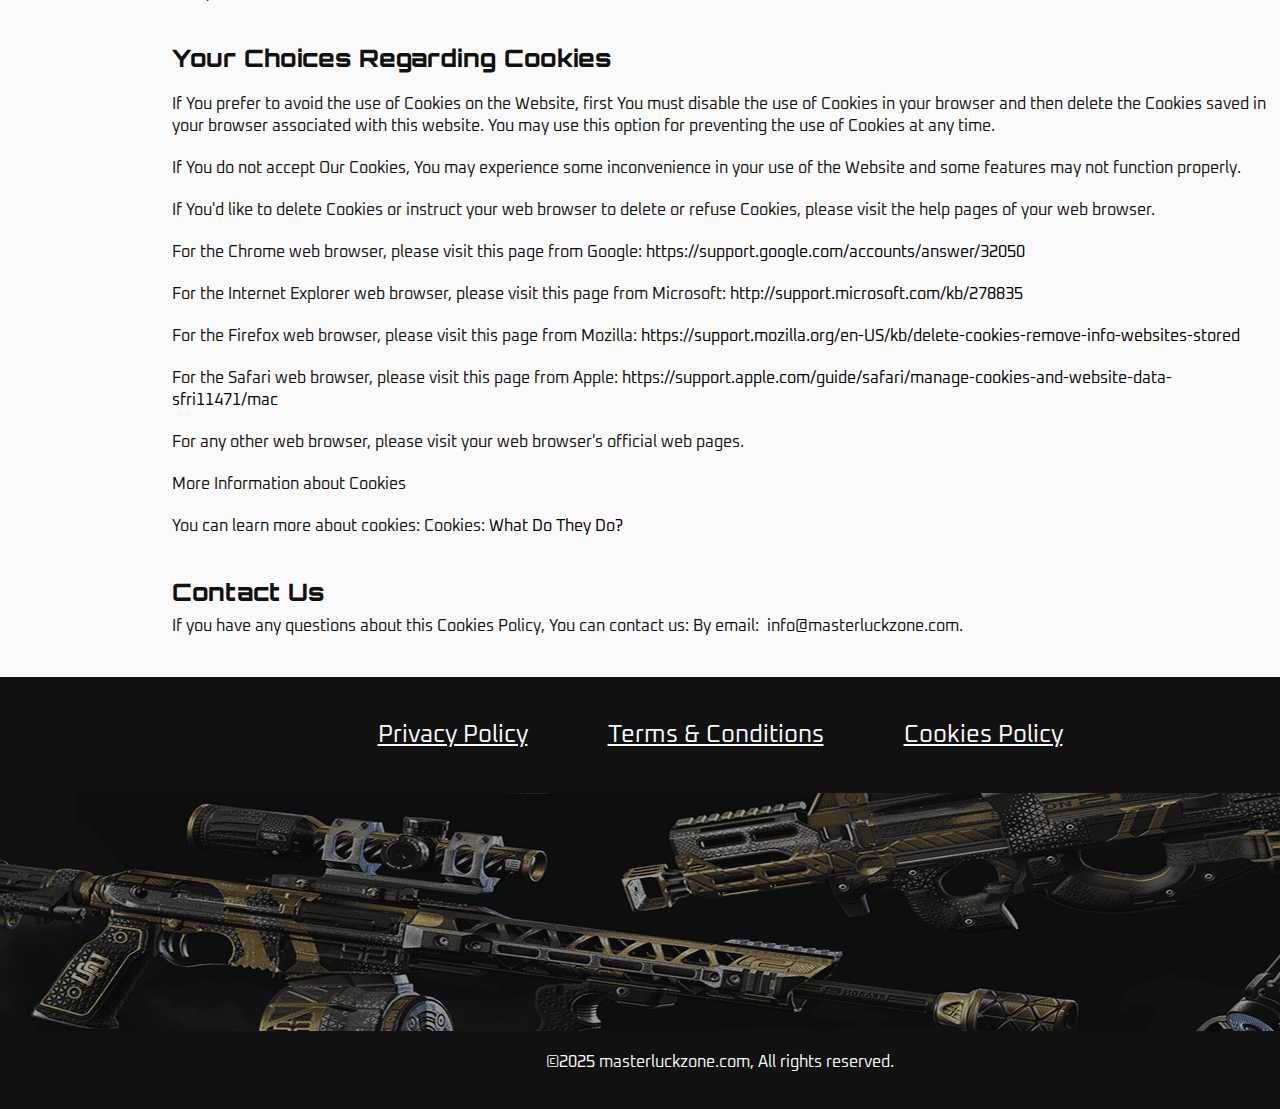
==== commit 276811ef: "2" ====
--- a/cookies.html
+++ b/cookies.html
@@ -3,8 +3,8 @@
   <head>
     <meta charset="UTF-8" />
     <meta name="viewport" content="width=device-width, initial-scale=1.0" />
-    <title>Coin Gangster</title>
-    <link rel="icon" href="img/fav b.jpg" />
+    <title>Combat Master Mobile FPS</title>
+    <link rel="icon" href="image/fav_500.png" />
 
     <link rel="stylesheet" type="text/css" href="slick/slick.css" />
     <link rel="stylesheet" href="css/main.css" />
@@ -17,27 +17,27 @@
       <nav class="navigation">
         <ul class="navigation__list">
           <li class="navigation__item">
-            <a href="/" class="navigation__link"
-              ><img href="/" class="header-title navigation-img" alt=""
-            /></a>
-          </li>
-          <li class="navigation__item">
             <a href="/" class="navigation__link">Home</a>
           </li>
           <li class="navigation__item">
-            <a href="/#about" class="navigation__link">About us</a>
-          </li>
-          <li class="navigation__item">
-            <a href="/#features" class="navigation__link">Benefits </a>
+            <a href="/#about" class="navigation__link">About the Game</a>
+          </li>
+          <li class="navigation__item">
+            <a href="/#how" class="navigation__link">How to Play</a>
+          </li>
+          <li class="navigation__item">
+            <a href="/#features" class="navigation__link">Game Features</a>
           </li>
           <li class="navigation__item">
             <a href="/#gallery" class="navigation__link">Gallery</a>
           </li>
 
           <li class="navigation__item">
+            <a href="/#reviews" class="navigation__link">Reviews</a>
+          </li>
+          <li class="navigation__item">
             <a href="/#faq" class="navigation__link">FAQ</a>
           </li>
-
           <li class="navigation__item">
             <a
               href="/policy.html"
@@ -47,7 +47,7 @@
           </li>
           <li class="navigation__item">
             <a href="/terms.html" class="navigation__link navigation__item-desk"
-              >Terms and Conditions</a
+              >Terms & Conditions</a
             >
           </li>
           <li class="navigation__item">
@@ -67,13 +67,13 @@
           <button type="button" class="header__icon-button" data-menu-button>
             <img
               class="header__icon header__icon--menu"
-              src="img/header/menu.png"
+              src="image/header/burger.png"
               alt=""
             />
 
             <img
               class="header__icon header__icon--close close"
-              src="img/header/ep_close-bold.png"
+              src="image/header/close.png"
               alt=""
             />
           </button>
@@ -86,7 +86,7 @@
         <div class="policy-terms-container">
           <h2 class="policy-terms-title">Cookies Policy</h2>
 
-          <p class="policy-terms-text-one">Last updated: January 30, 2025</p>
+          <p class="policy-terms-text-one">Last updated: February 17, 2025</p>
 
           <p class="policy-terms-text-one">
             This Cookies Policy explains what Cookies are and how We use them.
@@ -129,19 +129,20 @@
           </p>
           <ul class="terms-lists">
             <li>
-              ·Company (referred to as either "the Company", "We", "Us" or "Our"
-              in this Cookies Policy) refers to Perfect Blast.
-            </li>
-            <li>
-              ·Cookies means small files that are placed on Your computer,
-              mobile device or any other device by a website, containing details
-              of your browsing history on that website among its many uses.
-            </li>
-            <li>
-              · Website refers to Coin Gangster, accessible from joyblazehub.com
-            </li>
-            <li>
-              ·You means the individual accessing or using the Website, or a
+              Company (referred to as either "the Company", "We", "Us" or "Our"
+              in this Cookies Policy) refers to Combat Master.
+            </li>
+            <li>
+              Cookies means small files that are placed on Your computer, mobile
+              device or any other device by a website, containing details of
+              your browsing history on that website among its many uses.
+            </li>
+            <li>
+              Website refers to Combat Master, accessible
+              from masterluckzone.com
+            </li>
+            <li>
+              You means the individual accessing or using the Website, or a
               company, or any legal entity on behalf of which such individual is
               accessing or using the Website, as applicable.
             </li>
@@ -271,9 +272,9 @@
           <h2 class="policy-terms-text">Contact Us</h2>
           <p class="policy-terms-texts">
             If you have any questions about this Cookies Policy, You can contact
-            us:
-            <a class="email-link" href="mailto:info@joyblazehub.com"
-              >info@joyblazehub.com</a
+            us: By email: 
+            <a class="email-link" href="mailto:info@masterluckzone.com"
+              >info@masterluckzone.com</a
             >.
           </p>
         </div>
@@ -282,16 +283,14 @@
 
     <footer class="footer">
       <div class="footer-container">
-        <p class="footer-copyright">
-          ©2025 joyblazehub.com, All rights reserved.
-        </p>
         <div class="footer-wrapper">
-          <a class="footer-text" href="policy.html">Privacy policy</a>
-          <a class="footer-text">/</a>
-          <a class="footer-text" href="terms.html">Terms and conditions </a>
-          <a class="footer-text">/</a>
+          <a class="footer-text" href="policy.html">Privacy Policy </a>
+          <a class="footer-text" href="terms.html">Terms & Conditions </a>
           <a class="footer-text" href="cookies.html">Cookies Policy</a>
         </div>
+        <p class="footer-copyright">
+          ©2025 masterluckzone.com, All rights reserved.
+        </p>
       </div>
     </footer>
     <script src="js/mobile-menu.js"></script>
--- a/css/main.css
+++ b/css/main.css
@@ -1,4 +1,4 @@
-@import url("https://fonts.googleapis.com/css2?family=Comme:wght@100..900&family=Lora:ital,wght@0,400..700;1,400..700&family=Viga&display=swap");
+@import url("https://fonts.googleapis.com/css2?family=Goldman:wght@400;700&family=Orbitron:wght@400..900&family=Oxanium:wght@200..800&display=swap");
 
 :root {
 }
@@ -10,8 +10,9 @@
 
 html {
   scroll-behavior: smooth;
-  background: #ffbb5b;
-  color: #000000;
+  background: rgba(250, 250, 250, 1);
+
+  color: rgba(17, 17, 17, 1);
 }
 
 body {
@@ -112,9 +113,8 @@
   z-index: 5;
   background: transparent;
   display: flex;
-  height: 64px;
-  background: #297d17;
-  box-shadow: 4px 7px 9px 0px #00000040;
+  height: 48px;
+  background: rgba(17, 17, 17, 1);
 }
 .header__background {
   position: absolute;
@@ -126,8 +126,7 @@
   z-index: -1;
   -webkit-transition: left 0.3s ease;
   transition: left 0.3s ease;
-  background: #297d17;
-  box-shadow: 4px 7px 9px 0px #00000040;
+  background: rgba(17, 17, 17, 1);
 }
 .header.is-open .header__background {
   left: 0;
@@ -178,7 +177,7 @@
   -webkit-box-flex: 1;
   -ms-flex: 1;
   flex: 1;
-  padding: 12px;
+  padding: 12px 24px;
   position: relative;
 }
 
@@ -198,34 +197,45 @@
   transition: 0.3s;
   z-index: 999;
 
-  padding: 0px 32px;
-
-  border-radius: 0px 0px 20px 20px;
-  gap: 28px;
-  background: #ffc16b;
-  box-shadow: 0px 9px 16px 0px #00000040;
+  gap: 8px;
+  background: rgba(17, 17, 17, 1);
 }
 .navigation__list.is-open {
   right: 0;
 }
 .navigation__link {
-  font-family: Lora;
-  font-size: 14px;
-  font-weight: 700;
+  font-family: Oxanium;
+  font-weight: 400;
+  font-size: 20px;
+  line-height: 25px;
+  letter-spacing: 0%;
+  text-align: center;
+  text-decoration: none;
+  color: rgba(253, 253, 253, 1);
+  width: 190px;
+  height: 45px;
+  display: inline-block;
+  border-width: 1px;
+  padding: 10px;
+  transition: all 0.3s ease-in-out;
+}
+.navigation__item-desk {
+  font-family: Oxanium;
+  font-weight: 400;
+  font-size: 16px;
   line-height: 22px;
+  letter-spacing: -2%;
   text-align: center;
-  text-underline-position: from-font;
-  text-decoration-skip-ink: none;
-
-  text-decoration: none;
-  color: #482600;
+  text-decoration: underline;
+  text-decoration-style: solid;
+  text-decoration-offset: Auto;
+  text-decoration-thickness: Auto;
+  text-decoration-skip-ink: auto;
 }
 .navigation__link:hover,
 .navigation__link:focus {
-  padding: 12px 24px 12px 24px;
-  border: 2px solid #297d17;
-  border-radius: 20px;
-  color: #297d17;
+  text-decoration: none;
+  border: 1px solid rgba(255, 218, 3, 1);
 }
 .header.is-open {
   background-color: transparent;
@@ -245,8 +255,8 @@
   .header {
     width: 100%;
 
-    height: 90px;
-    padding: 10px 20px 10px 0;
+    height: 58px;
+    padding: 10px 0px 10px 20px;
     display: flex;
     align-items: center;
     justify-content: center;
@@ -289,22 +299,15 @@
     justify-content: center;
   }
   .navigation__link {
-    font-size: 14px;
-    font-weight: 700;
+    width: 150px;
+    height: 42px;
+    font-family: Oxanium;
+    font-weight: 400;
+    font-size: 16px;
     line-height: 22px;
-    text-align: left;
-    text-underline-position: from-font;
-    text-decoration-skip-ink: none;
-    color: #fae599;
-    padding: 12px 24px 12px 24px;
-    text-decoration: none;
-  }
-  .navigation__link:hover,
-  .navigation__link:focus {
-    border: 2px solid #ffffff;
-    border-radius: 20px;
-    color: #ffffff;
-  }
+    letter-spacing: -2%;
+  }
+
   .header__icon-home-img {
     display: none;
   }
@@ -315,56 +318,54 @@
 
 .home {
   width: 375px;
-  height: 742px;
-
-  padding: 182px 16px 0px;
+  height: 774px;
+
+  padding: 80px 0px 0px;
   background-repeat: no-repeat;
   background-size: cover;
   background-position: center;
-  background-image: url("/img/home/Home.png");
+  background-image: url("/image/home/heroPic.png");
   margin: auto;
 }
 
 .home__container-top {
   display: flex;
   flex-direction: column;
-  align-items: start;
+  align-items: center;
 }
 .home-title {
-  font-family: Viga;
-  font-size: 46px;
-  font-weight: 900;
-  line-height: 50.4px;
-  text-align: left;
-  text-underline-position: from-font;
-  text-decoration-skip-ink: none;
-  -webkit-text-stroke: 1px#FFFFFF;
-  color: #482600;
+  font-family: Goldman;
+  font-weight: 400;
+  font-size: 70px;
+  line-height: 70px;
+  letter-spacing: -5%;
+  text-align: center;
+  color: rgba(250, 250, 250, 1);
+  text-shadow: 0px 4px 4px rgba(17, 17, 17, 0.7);
 }
 
 .home-text {
-  font-family: Lora;
-  font-size: 22px;
-  font-weight: 500;
-  line-height: 26.4px;
-  text-align: left;
-  text-underline-position: from-font;
-  text-decoration-skip-ink: none;
-
-  color: #000000;
-  padding: 32px 0;
-  width: 253px;
-}
-.home__google-button_image {
-  width: 200px;
-  height: 60px;
-}
+  font-family: Orbitron;
+  font-weight: 800;
+  font-size: 20px;
+  line-height: 25.08px;
+  letter-spacing: 0%;
+  text-align: center;
+
+  color: rgba(250, 250, 250, 1);
+  padding: 16px 57px 372px;
+}
+.home__google-button_link:hover {
+  transform: scale(1.1);
+  transition: transform 0.3s ease-in-out;
+}
+
 @media screen and (min-width: 1200px) {
   .home {
     width: 1440px;
-    height: 784px;
-    padding: 204px 0px 0px;
-    background-image: url("/img/home/Home\ \(1\).png");
+    height: 900px;
+    padding: 138px 0px 0px;
+    background-image: url("/image/home/1_home.png");
   }
   .home__container-top {
     display: flex;
@@ -373,651 +374,291 @@
     justify-content: center;
   }
   .home-title {
-    font-family: Viga;
-    font-size: 52px;
-    font-weight: 900;
-    line-height: 62.4px;
-    text-align: center;
-    text-underline-position: from-font;
-    text-decoration-skip-ink: none;
-
-    width: 404px;
+    font-family: Goldman;
+    font-weight: 400;
+    font-size: 100px;
+    line-height: 100px;
+    letter-spacing: -5%;
   }
 
   .home-text {
-    font-family: Lora;
-    font-size: 26px;
-    font-weight: 500;
-    line-height: 31.2px;
-    text-align: center;
-    text-underline-position: from-font;
-    text-decoration-skip-ink: none;
-    width: 400px;
-    padding: 29px 0;
-  }
-}
-.why {
+    font-family: Orbitron;
+    font-weight: 800;
+    font-size: 24px;
+    line-height: 30.1px;
+    letter-spacing: 0%;
+
+    padding: 8px 0 24px;
+  }
+}
+.about {
+  padding: 40px 16px;
+  margin: auto;
   width: 375px;
-  height: 1085px;
-
+}
+
+.about-title {
+  font-family: Orbitron;
+  font-weight: 800;
+  font-size: 24px;
+  line-height: 30.1px;
+  letter-spacing: 0%;
+  border-bottom: 4px solid;
+  text-indent: 16px;
+  border-image-slice: 1;
+  border-image-source: linear-gradient(90deg, #4b4001 0%, #ffda03 100%);
+  width: 355px;
+  margin-left: -16px;
+  padding-bottom: 8px;
+}
+
+.about-text {
+  font-family: Oxanium;
+  font-weight: 400;
+  font-size: 20px;
+  line-height: 25px;
+  letter-spacing: 0%;
+
+  padding: 32px 0px 16px;
+}
+.about-img {
+  width: 375px;
+  height: 232px;
+  margin-left: -16px;
+}
+.about-text-bold {
+  font-family: Oxanium;
+  font-weight: 400;
+  font-size: 20px;
+  line-height: 25px;
+  letter-spacing: 0%;
+  padding-top: 16px;
+}
+@media screen and (min-width: 1200px) {
+  .about {
+    padding: 80px 172px;
+    margin: auto;
+    width: 1440px;
+  }
+
+  .about-title {
+    font-family: Orbitron;
+    font-weight: 700;
+    font-size: 32px;
+    line-height: 24px;
+    letter-spacing: 0%;
+
+    border-bottom: 4px solid;
+    text-indent: 172px;
+    padding-bottom: 22px;
+    width: 1268px;
+    margin-left: -172px;
+  }
+  .about-div {
+    display: flex;
+    gap: 24px;
+    padding-top: 40px;
+    flex-wrap: wrap;
+  }
+  .about-text {
+    font-family: Oxanium;
+    font-weight: 400;
+    font-size: 24px;
+    line-height: 36px;
+    letter-spacing: -2%;
+
+    width: 648px;
+    padding: 0;
+  }
+  .about-img {
+    width: 424px;
+    height: 288px;
+
+    margin-left: 0px;
+  }
+  .about-text-bold {
+    font-family: Oxanium;
+    font-weight: 400;
+    font-size: 24px;
+    line-height: 36px;
+    letter-spacing: -2%;
+    width: 1096px;
+    padding-top: 0px;
+  }
+}
+.how {
+  width: 375px;
+  height: 1217px;
   margin: auto;
-  padding: 77px 15px 0;
+  padding: 40px 16px 0;
   background-repeat: no-repeat;
   background-size: cover;
   background-position: center;
-  background-image: url("/img/why/Why\ Choose\ Merge\ Food\ -\ Chef\ Decoration_.png");
-}
-
-.why-list {
-  padding-top: 67px;
+  background-image: url("/image/how/3_howToPlay_mob.png");
+}
+.how-title {
+  color: rgba(250, 250, 250, 1);
+}
+.how-list {
+  padding: 138px 4px 0;
+  display: flex;
+  flex-direction: column;
+  gap: 12px;
+}
+.how-item {
+  padding: 14px;
+  background: rgba(17, 17, 17, 1);
+  display: flex;
+  align-items: end;
+  gap: 14px;
+}
+.how-number {
+  font-family: Oxanium;
+  font-weight: 800;
+  font-size: 80px;
+  line-height: 64px;
+  letter-spacing: -2%;
+  color: rgba(232, 200, 6, 1);
+}
+.how-text-bold {
+  font-family: Oxanium;
+  font-weight: 700;
+  font-size: 24px;
+  line-height: 36px;
+  letter-spacing: -2%;
+  color: rgba(250, 250, 250, 1);
+}
+.how-text {
+  font-family: Oxanium;
+  font-weight: 400;
+  font-size: 16px;
+  line-height: 22px;
+  letter-spacing: -2%;
+  color: rgba(250, 250, 250, 1);
+  padding-top: 8px;
+}
+
+@media screen and (min-width: 1200px) {
+  .how {
+    width: 1440px;
+    height: 860px;
+    padding: 80px 172px 0;
+    background-image: url("/image/how/3_howToPlay.png");
+  }
+
+  .how-list {
+    padding: 80px 0px 0;
+    display: flex;
+    flex-direction: column;
+    width: 842px;
+    margin: auto;
+    gap: 16px;
+  }
+  .how-item {
+    padding: 16px 12px;
+    background: rgba(17, 17, 17, 1);
+    display: flex;
+    align-items: center;
+    gap: 14px;
+  }
+}
+
+.reviews {
+  width: 375px;
   margin: auto;
+  padding: 40px 16px 24px;
+}
+
+.reviews-list {
+  margin-top: 32px;
+  display: flex;
+  flex-direction: column;
+  gap: 16px;
+  padding: 16px;
+  width: 375px;
+  margin-left: -16px;
+  background: rgba(17, 17, 17, 1);
+}
+
+.reviews-text-bold {
+  font-family: Oxanium;
+  font-weight: 700;
+  font-size: 24px;
+  line-height: 36px;
+  letter-spacing: -2%;
+  color: rgba(255, 218, 3, 1);
+}
+.reviews-text {
+  font-family: Oxanium;
+  font-weight: 400;
+  font-size: 16px;
+  line-height: 22px;
+  letter-spacing: -2%;
+  color: rgba(250, 250, 250, 1);
+  padding-top: 8px;
+}
+.reviews-item-three {
+  display: none;
+}
+@media screen and (min-width: 1200px) {
+  .reviews {
+    width: 1440px;
+    padding: 80px 172px 60px;
+  }
+
+  .reviews-list {
+    margin-top: 40px;
+    display: flex;
+    flex-direction: row;
+    flex-wrap: wrap;
+    gap: 39px;
+    padding: 40px 178px;
+    width: 1440px;
+    margin-left: -172px;
+  }
+  .reviews-item {
+    width: 335px;
+    height: 170px;
+    padding: 8px;
+  }
+  .reviews-item-two {
+    display: none;
+  }
+  .reviews-item-three {
+    display: flex;
+  }
+}
+
+.faq {
+  padding: 40px 16px;
+  margin: auto;
+  width: 375px;
+  background: rgba(85, 85, 85, 1);
+}
+.faq-container {
+  padding-top: 32px;
   display: flex;
   flex-direction: column;
   gap: 24px;
 }
-.why-item {
-  width: 343px;
-  height: 150px;
-  padding: 31px 16px;
-  border-radius: 20px;
-  background: #ffffff99;
-  display: flex;
-  gap: 16px;
-  align-items: center;
-}
-
-.why-text-bold {
-  font-family: Lora;
-  font-size: 18px;
-  font-weight: 600;
-  line-height: 21.6px;
-  text-align: left;
-  text-underline-position: from-font;
-  text-decoration-skip-ink: none;
-}
-.why-text {
-  padding-top: 8px;
-  font-family: Lora;
-  font-size: 16px;
-  font-weight: 400;
-  line-height: 19.2px;
-  text-align: left;
-  text-underline-position: from-font;
-  text-decoration-skip-ink: none;
-}
-@media screen and (min-width: 1200px) {
-  .why {
-    width: 1440px;
-    height: 700px;
-
-    margin: auto;
-    padding: 91px 189px 0;
-    background-repeat: no-repeat;
-    background-size: cover;
-    background-position: center;
-    background-image: url("/img/why/Why\ Choose\ Merge\ Food\ -\ Chef\ Decoration_\ \(1\).png");
-  }
-
-  .why-list {
-    padding-top: 73px;
-    margin: auto;
-    display: flex;
-    flex-direction: row;
-    align-items: start;
-    justify-content: center;
-    gap: 32px;
-    flex-wrap: wrap;
-    width: 1062px;
-    height: 412px;
-  }
-  .why-item {
-    width: 515px;
-    height: 116px;
-    padding: 20px;
-    border-radius: 20px;
-    background: #ffffff99;
-    display: flex;
-    gap: 33px;
-    align-items: center;
-  }
-
-  .why-text-bold {
-    font-family: Lora;
-    font-size: 20px;
-    font-weight: 600;
-    line-height: 24px;
-    text-align: left;
-    text-underline-position: from-font;
-    text-decoration-skip-ink: none;
-  }
-  .why-text {
-    font-family: Lora;
-    font-size: 18px;
-    font-weight: 400;
-    line-height: 21.6px;
-    text-align: left;
-    text-underline-position: from-font;
-    text-decoration-skip-ink: none;
-  }
-}
-.uniqueness {
-  width: 375px;
-  height: 868px;
-
-  margin: auto;
-  padding: 64px 16px 0;
-  background-repeat: no-repeat;
-  background-size: cover;
-  background-position: center;
-  background-image: url("/img/uniqueness/What\ Makes\ the\ Game\ Unique_.png");
-}
-
-.uniqueness-list {
-  padding-top: 54px;
-  margin: auto;
-  display: flex;
-  flex-direction: column;
-  gap: 32px;
-}
-
-.uniqueness-text-bold {
-  font-family: Lora;
-  font-size: 18px;
-  font-weight: 600;
-  line-height: 21.6px;
-  text-align: left;
-  text-underline-position: from-font;
-  text-decoration-skip-ink: none;
-}
-.uniqueness-text {
-  padding-top: 12px;
-  font-family: Lora;
-  font-size: 16px;
-  font-weight: 400;
-  line-height: 19.2px;
-  text-align: left;
-  text-underline-position: from-font;
-  text-decoration-skip-ink: none;
-}
-@media screen and (min-width: 1200px) {
-  .uniqueness {
-    width: 1440px;
-    height: 700px;
-
-    margin: auto;
-    padding: 72px 408px 0;
-    background-repeat: no-repeat;
-    background-size: cover;
-    background-position: center;
-    background-image: url("/img/uniqueness/What\ Makes\ the\ Game\ Unique_\ \(1\).png");
-  }
-
-  .uniqueness-list {
-    padding-top: 54px;
-    margin: auto;
-    display: flex;
-    flex-direction: column;
-    gap: 32px;
-  }
-
-  .uniqueness-text-bold {
-    font-family: Lora;
-    font-size: 20px;
-    font-weight: 600;
-    line-height: 24px;
-    text-align: left;
-    text-underline-position: from-font;
-    text-decoration-skip-ink: none;
-  }
-  .uniqueness-text {
-    padding-top: 12px;
-    font-family: Lora;
-    font-size: 18px;
-    font-weight: 400;
-    line-height: 21.6px;
-    text-align: left;
-    text-underline-position: from-font;
-    text-decoration-skip-ink: none;
-  }
-}
-.about {
-  padding: 64px 16px 0px;
-  margin: auto;
-  width: 375px;
-  height: 574px;
-
-  background-repeat: no-repeat;
-  background-size: cover;
-  background-position: center;
-  background-image: url("/img/about/About\ the\ Game.png");
-}
-
-.about-title {
-  font-family: Lora;
-  font-size: 22px;
-  font-weight: 900;
-  line-height: 26.4px;
-  text-align: center;
-  text-underline-position: from-font;
-  text-decoration-skip-ink: none;
-  -webkit-text-stroke: 1px#FFFFFF99;
-  color: #297d17;
-}
-
-.about-text {
-  font-family: Lora;
-  font-size: 16px;
-  font-weight: 400;
-  line-height: 22.4px;
-  text-align: left;
-  text-underline-position: from-font;
-  text-decoration-skip-ink: none;
-
-  padding: 69px 0px 0;
-}
-.about-text-bold {
-  font-family: Lora;
-  font-size: 18px;
-  font-weight: 600;
-  line-height: 25.2px;
-  text-align: left;
-  text-underline-position: from-font;
-  text-decoration-skip-ink: none;
-}
-@media screen and (min-width: 1200px) {
-  .about {
-    padding: 66px 408px 0;
-    margin: auto;
-    width: 1440px;
-    height: 493px;
-
-    display: flex;
-    flex-direction: column;
-    align-items: center;
-    justify-content: start;
-    background-image: url("/img/about/About\ the\ Game\ \(1\).png");
-  }
-
-  .about-title {
-    font-family: Lora;
-    font-size: 32px;
-    font-weight: 900;
-    line-height: 38.4px;
-    text-align: center;
-    text-underline-position: from-font;
-    text-decoration-skip-ink: none;
-  }
-
-  .about-text {
-    font-family: Lora;
-    font-size: 18px;
-    font-weight: 400;
-    line-height: 25.2px;
-    text-align: left;
-    text-underline-position: from-font;
-    text-decoration-skip-ink: none;
-
-    padding: 77px 0 0;
-  }
-  .about-text-bold {
-    font-family: Lora;
-    font-size: 22px;
-    font-weight: 600;
-    line-height: 30.8px;
-    text-align: left;
-    text-underline-position: from-font;
-    text-decoration-skip-ink: none;
-  }
-}
-.how {
-  width: 375px;
-  height: 1191px;
-
-  margin: auto;
-  padding: 64px 16px 0;
-  background-repeat: no-repeat;
-  background-size: cover;
-  background-position: center;
-  background-image: url("/img/how/How\ to\ Play.png");
-}
-
-.how-list {
-  padding-top: 54px;
-  margin: auto;
-  display: flex;
-  flex-direction: column;
-  gap: 16px;
-}
-.how-item {
-  width: 343px;
-  height: 192px;
-}
-.how-img {
-  margin: auto;
-}
-.how-text-bold {
-  padding: 12px 0;
-
-  font-family: Lora;
-  font-size: 20px;
-  font-weight: 600;
-  line-height: 24px;
-  text-align: center;
-  text-underline-position: from-font;
-  text-decoration-skip-ink: none;
-}
-.how-text {
-  font-family: Lora;
-  font-size: 18px;
-  font-weight: 400;
-  line-height: 21.6px;
-  text-align: center;
-  text-underline-position: from-font;
-  text-decoration-skip-ink: none;
-}
-
-@media screen and (min-width: 1200px) {
-  .how {
-    width: 1440px;
-    height: 700px;
-    margin: auto;
-    padding: 72px 244px;
-    background-image: url("/img/how/How\ to\ Play\ \(1\).png");
-  }
-  .how-list {
-    padding-top: 39px;
-    margin: auto;
-    display: flex;
-    flex-direction: row;
-    flex-wrap: wrap;
-    gap: 33px;
-    justify-content: center;
-  }
-  .how-item {
-    width: 295px;
-    height: 192px;
-  }
-  .how-img {
-    margin: 0;
-  }
-
-  .how-text-bold {
-    font-family: Lora;
-    font-size: 20px;
-    font-weight: 600;
-    line-height: 24px;
-    text-align: left;
-    text-underline-position: from-font;
-    text-decoration-skip-ink: none;
-  }
-  .how-text {
-    font-family: Lora;
-    font-size: 18px;
-    font-weight: 400;
-    line-height: 21.6px;
-    text-align: left;
-    text-underline-position: from-font;
-    text-decoration-skip-ink: none;
-  }
-}
-
-.characters {
-  padding: 53px 16px 0;
-  margin: auto;
-  width: 375px;
-  height: 1021px;
-
-  background-repeat: no-repeat;
-  background-size: cover;
-  background-position: center;
-  background-image: url("/img/characters/Characters.png");
-}
-
-.characters-list {
-  display: flex;
-  flex-direction: column;
-  padding-top: 52px;
-
-  gap: 32px;
-}
-.characters-item-two {
-  padding-top: 304px;
-}
-.characters-text-bold {
-  font-family: Lora;
-  font-size: 18px;
-  font-weight: 600;
-  line-height: 21.6px;
-  text-align: left;
-  text-underline-position: from-font;
-  text-decoration-skip-ink: none;
-
-  color: #751a09;
-}
-.characters-text {
-  font-family: Lora;
-  font-size: 16px;
-  font-weight: 400;
-  line-height: 19.2px;
-  text-align: left;
-  text-underline-position: from-font;
-  text-decoration-skip-ink: none;
-  padding-top: 8px;
-}
-
-@media screen and (min-width: 1200px) {
-  .characters {
-    padding: 72px 189px 81px;
-    margin: auto;
-    width: 1440px;
-    height: 700px;
-
-    background-repeat: no-repeat;
-    background-size: cover;
-    background-position: center;
-    background-image: url("/img/characters/Characters\ \(1\).png");
-  }
-
-  .characters-list {
-    display: flex;
-    flex-direction: row;
-    padding-top: 79px;
-    align-items: center;
-    justify-content: center;
-    gap: px;
-    column-gap: 470px;
-    flex-wrap: wrap;
-    width: 1062px;
-    height: 559px;
-  }
-  .characters-item {
-    width: 296px;
-  }
-  .characters-item-two {
-    padding-top: 0px;
-  }
-  .characters-text-bold {
-    font-family: Lora;
-    font-size: 20px;
-    font-weight: 600;
-    line-height: 24px;
-    text-align: center;
-    text-underline-position: from-font;
-    text-decoration-skip-ink: none;
-
-    color: #751a09;
-  }
-  .characters-text {
-    font-family: Lora;
-    font-size: 18px;
-    font-weight: 400;
-    line-height: 21.6px;
-    text-align: center;
-    text-underline-position: from-font;
-    text-decoration-skip-ink: none;
-
-    padding-top: 8px;
-  }
-}
-.reviews {
-  width: 375px;
-  height: 490px;
-
-  margin: auto;
-  padding: 64px 16px 0;
-  background-repeat: no-repeat;
-  background-size: cover;
-  background-position: top;
-  background-image: url("/img/reviews/_User\ Reviews.png");
-}
-
-.reviews-list {
-  width: auto;
-  padding-top: 54px;
-  padding-bottom: 29px;
-  margin: auto;
-}
-.reviews-item {
-  margin: 0 5px;
-}
-.reviews-item-top {
-  display: flex;
-  gap: 15px;
-  align-items: center;
-
-  height: 60px;
-}
-.reviews-text-bold {
-  font-family: Lora;
-  font-size: 18px;
-  font-weight: 700;
-  line-height: 23.04px;
-  letter-spacing: 0.03em;
-  text-align: left;
-  text-underline-position: from-font;
-  text-decoration-skip-ink: none;
-  color: #ffffff;
-}
-.reviews-text {
-  width: 343px;
-  height: 160px;
-  padding: 55px 16px 0;
-  border-radius: 10px;
-  background: #fff8f3b2;
-  backdrop-filter: blur(4px);
-  box-shadow: 0px 2px 6px 0px #0d427b40;
-  font-family: Lora;
-  font-size: 16px;
-  font-weight: 400;
-  line-height: 19.2px;
-  letter-spacing: 0.03em;
-  text-align: left;
-  text-underline-position: from-font;
-  text-decoration-skip-ink: none;
-  color: #0a1346;
-  margin-top: 8px;
-}
-
-.gallery-button-container {
-  display: none;
-}
-
-@media screen and (min-width: 1200px) {
-  .gallery-button-container {
-    display: flex;
-    align-items: center;
-    justify-content: center;
-    gap: 32px;
-  }
-
-  .gallery-button {
-    background-color: transparent;
-    border: none;
-    padding: 0;
-    -webkit-transition: scale 0.3s ease;
-    transition: scale 0.3s ease;
-  }
-
-  .gallery-button:hover {
-    scale: 120%;
-  }
-  .reviews {
-    width: 1440px;
-    height: 595px;
-
-    margin: auto;
-    padding: 84px 80px 0;
-    background-image: url("/img/reviews/User\ Reviews.png");
-  }
-  .reviews-list {
-    width: auto;
-    padding-top: 83px;
-  }
-
-  .reviews-text-bold {
-    font-family: Lora;
-    font-size: 20px;
-    font-weight: 700;
-    line-height: 25.6px;
-    letter-spacing: 0.03em;
-    text-align: left;
-    text-underline-position: from-font;
-    text-decoration-skip-ink: none;
-  }
-  .reviews-text {
-    width: 405px;
-    height: 118px;
-    padding: 30px 16px 0;
-    font-family: Lora;
-    font-size: 18px;
-    font-weight: 400;
-    line-height: 21.6px;
-    letter-spacing: 0.03em;
-    text-align: left;
-    text-underline-position: from-font;
-    text-decoration-skip-ink: none;
-  }
-}
-
-.faq {
-  padding: 64px 16px 30px;
-  margin: auto;
-  width: 375px;
-  min-height: 866px;
-
-  background-repeat: no-repeat;
-  background-size: cover;
-  background-position: bottom;
-  background-image: url("/img/faq/FAQ.png");
-}
-.faq-container {
-  padding-top: 54px;
-  display: flex;
-  flex-direction: column;
-  gap: 16px;
-  margin: auto;
-}
 
 .faq-item {
-  background: #ffe6c4;
-  border: 2px solid #297d17;
-  padding: 16px;
-  border-radius: 12px;
+  padding: 12px;
+  background: rgba(250, 250, 250, 1);
 }
 
 .faq-question {
   display: flex;
   justify-content: space-between;
   align-items: center;
-
-  font-family: Lora;
-  font-size: 18px;
-  font-weight: 700;
-  line-height: 21.6px;
-  text-align: left;
-  text-underline-position: from-font;
-  text-decoration-skip-ink: none;
-  color: #297d17;
+  gap: 14px;
+  font-family: Orbitron;
+  font-weight: 800;
+  font-size: 20px;
+  line-height: 25.08px;
+  letter-spacing: 0%;
+
+  color: rgba(17, 17, 17, 1);
 }
 
 .toggle-button {
@@ -1029,84 +670,76 @@
 
 .faq-answer {
   display: none;
-  padding-top: 16px;
-  font-family: Lora;
-  font-size: 16px;
-  font-weight: 500;
-  line-height: 19.2px;
-  text-align: left;
-  text-underline-position: from-font;
-  text-decoration-skip-ink: none;
+  padding-top: 12px;
+  font-family: Oxanium;
+  font-weight: 400;
+  font-size: 20px;
+  line-height: 25px;
+  letter-spacing: 0%;
 }
 @media screen and (min-width: 1200px) {
   .faq {
-    padding: 72px 300px;
-    margin: auto;
-    width: 1440px;
-    background-image: url("/img/faq/FAQ\ \(1\).png");
+    padding: 80px 172px;
+    width: 1440px;
   }
   .faq-container {
-    width: 840px;
-    padding-top: 43px;
-    display: flex;
-    flex-direction: column;
-    gap: 16px;
-    margin: auto;
+    padding-top: 40px;
+  }
+
+  .faq-item {
+    padding-top: 12px;
+    padding-right: 24px;
+    padding-bottom: 12px;
+    padding-left: 24px;
   }
 
   .faq-question {
-    font-family: Lora;
-    font-size: 20px;
-    font-weight: 700;
-    line-height: 24px;
-    text-align: left;
-    text-underline-position: from-font;
-    text-decoration-skip-ink: none;
-  }
-
-  .toggle-button {
-    background: none;
-    border: none;
-
-    cursor: pointer;
+    font-family: Orbitron;
+    font-weight: 800;
+    font-size: 24px;
+    line-height: 30.1px;
+    letter-spacing: 0%;
+    text-align: center;
   }
 
   .faq-answer {
-    display: none;
-
-    font-family: Lora;
-    font-size: 18px;
-    font-weight: 500;
-    line-height: 21.6px;
-    text-align: left;
-    text-underline-position: from-font;
-    text-decoration-skip-ink: none;
+    font-family: Oxanium;
+    font-weight: 400;
+    font-size: 24px;
+    line-height: 36px;
+    letter-spacing: -2%;
   }
 }
 .gallery {
   width: 375px;
-  height: 862px;
-
   margin: auto;
-  padding: 64px 16px 0px;
-  background-repeat: no-repeat;
-  background-size: cover;
-  background-position: center;
-  background-image: url("/img/gallery/Gallery.png");
+  background: rgba(85, 85, 85, 1);
+  display: flex;
+  flex-direction: column;
+  align-items: center;
+  justify-content: center;
+  padding: 40px 16px;
+}
+.gallery__list .gallery__item {
+  display: none;
+}
+
+.gallery__list .gallery__item.visible {
+  display: block;
 }
 
 .gallery__list {
-  width: auto;
-  padding-top: 65px;
-
-  margin: auto;
+  display: flex;
+  flex-direction: column;
+  gap: 16px;
+  padding-top: 32px;
+  padding-bottom: 24px;
 }
 .gallery__item {
   width: 343px;
-  height: 610px;
+  height: 172px;
   overflow: hidden;
   position: relative;
-  margin: 0 10px;
 }
 
 .gallery__image {
@@ -1115,258 +748,296 @@
   object-fit: cover;
   object-position: center;
 }
-
+.gallery-btn {
+  margin: auto;
+  font-family: Oxanium;
+  font-weight: 400;
+  font-size: 20px;
+  line-height: 25px;
+  letter-spacing: 0%;
+  text-align: center;
+  color: rgba(255, 255, 255, 1);
+  background-color: transparent;
+  border: none;
+
+  height: 45px;
+  padding: 10px;
+  border-bottom: 2px solid rgba(255, 218, 3, 1);
+}
+.gallery-lists {
+  display: none;
+}
 @media screen and (min-width: 1200px) {
   .gallery {
     width: 1440px;
-    height: 1058px;
-
-    margin: auto;
-    padding: 72px 0 0;
-    background-image: url("/img/gallery/12657-NP185O\ 1.png");
-  }
-
+    padding: 80px;
+  }
+  .gallery-title {
+    margin-left: -80px;
+  }
+
+  .gallery__list {
+    display: none;
+  }
+  .gallery-lists {
+    display: flex;
+    flex-direction: row;
+    flex-wrap: wrap;
+    gap: 40px;
+    padding-top: 40px;
+    padding-bottom: 0px;
+  }
   .gallery__item {
-    width: 406px;
-    height: 721.78px;
-    overflow: hidden;
+    width: 396px;
+    height: 200px;
+  }
+  .gallery__item {
+    transition: transform 0.3s ease-in-out;
+    cursor: pointer;
+    display: inline-block;
+  }
+
+  .zoomed {
+    transform: scale(3);
     position: relative;
-  }
-
-  .gallery__list {
-    width: auto;
-    padding: 82px 0 42px;
+    z-index: 2;
+  }
+
+  .gallery-btn {
+    display: none;
   }
 }
 .features {
   width: 375px;
-
+  height: 1529px;
   margin: auto;
-  padding: 64px 16px 89px;
-  background: #ffbb5b;
+  padding: 40px 16px 0px;
+  background-repeat: no-repeat;
+  background-size: cover;
+  background-position: center;
+  background-image: url("/image/features/4_gameFeatures_mob.png");
 }
 
 .features-list {
-  padding-top: 64px;
+  padding: 48px 16px 0;
   margin: auto;
   display: flex;
-  flex-direction: row;
-  flex-wrap: wrap;
+  flex-direction: column;
   gap: 16px;
-  row-gap: 32px;
 }
 .features-item {
-  width: 163px;
-  height: 230px;
+  padding: 8px;
+  background: rgba(250, 250, 250, 1);
 }
 .features-img {
-  margin: 16px auto;
+  width: 311px;
+  height: 150px;
 }
 .features-text-bold {
-  height: 44px;
-
-  font-family: Lora;
-  font-size: 18px;
-  font-weight: 700;
-  line-height: 21.6px;
-  text-align: center;
-  text-underline-position: from-font;
-  text-decoration-skip-ink: none;
+  font-family: Orbitron;
+  font-weight: 800;
+  font-size: 20px;
+  line-height: 25.08px;
+  letter-spacing: 0%;
 }
 .features-text {
-  font-family: Lora;
-  font-size: 16px;
-  font-weight: 500;
-  line-height: 19.2px;
-  text-align: center;
-  text-underline-position: from-font;
-  text-decoration-skip-ink: none;
-}
-
+  font-family: Oxanium;
+  font-weight: 400;
+  font-size: 20px;
+  line-height: 25px;
+  letter-spacing: 0%;
+  padding-top: 8px;
+}
+.features-item-three {
+  display: none;
+}
 @media screen and (min-width: 1200px) {
   .features {
     width: 1440px;
-
+    height: 986px;
+
+    padding: 80px 120px 0px;
+
+    background-image: url("/image/features/4_gameFeatures.png");
+  }
+  .features-title {
+    margin-left: -120px;
+  }
+  .features-list {
+    padding: 0px 0px 0;
     margin: auto;
-    padding: 72px 270px 101px;
-    background: #ffbb5b;
-  }
-
-  .features-list {
-    padding-top: 85px;
-    margin: auto;
-    display: flex;
-    flex-direction: row;
+    display: flex;
+    flex-direction: column;
     flex-wrap: wrap;
-    gap: 34px;
+    height: 680px;
+    gap: 40px;
+    margin-top: 80px;
   }
   .features-item {
-    width: 187px;
-    height: 236px;
+    width: 360px;
+    height: 198px;
+    padding-top: 8px;
+    padding-right: 16px;
+    padding-bottom: 8px;
+    padding-left: 16px;
   }
   .features-img {
-    margin: 16px auto;
+    width: 400px;
+    height: 200px;
   }
   .features-text-bold {
-    height: 44px;
-
-    font-family: Lora;
-    font-size: 20px;
-    font-weight: 700;
-    line-height: 24px;
-    text-align: center;
-    text-underline-position: from-font;
-    text-decoration-skip-ink: none;
+    font-family: Orbitron;
+    font-weight: 800;
+    font-size: 24px;
+    line-height: 30.1px;
+    letter-spacing: 0%;
   }
   .features-text {
-    font-family: Lora;
-    font-size: 16px;
-    font-weight: 500;
-    line-height: 19.2px;
-    text-align: center;
-    text-underline-position: from-font;
-    text-decoration-skip-ink: none;
+    font-family: Oxanium;
+    font-weight: 400;
+    font-size: 24px;
+    line-height: 36px;
+    letter-spacing: -2%;
+  }
+  .features-item-two {
+    display: none;
+  }
+  .features-item-three {
+    display: flex;
   }
 }
 .footer {
-  background: linear-gradient(
-    0deg,
-    #297d17 -30.75%,
-    #ffbb5b 100.89%,
-    #cd946f 135.47%
-  );
-
-  color: #ffffff;
-  padding: 58px 16px 49px;
+  background-repeat: no-repeat;
+  background-size: cover;
+  background-position: center;
+  background-image: url("/image/footer/8_footer_mob.png");
+  width: 375px;
+  height: 384px;
+  margin: auto;
+  padding: 32px 0px;
 }
 .footer-container {
   display: flex;
   flex-direction: column;
   justify-content: center;
   align-items: center;
-  gap: 25px;
+  gap: 175px;
 }
 
 .footer-wrapper {
   display: flex;
-  flex-direction: row;
+  flex-direction: column;
 
   align-items: center;
 
-  gap: 4px;
+  gap: 24px;
 }
 .footer-text {
-  font-family: Lora;
-  font-size: 14px;
-  font-weight: 600;
-  line-height: 24px;
-  text-align: left;
-  text-underline-position: from-font;
-  text-decoration-skip-ink: none;
+  font-family: Oxanium;
+  font-weight: 400;
+  font-size: 20px;
+  line-height: 25px;
+  letter-spacing: 0%;
+  text-decoration: underline;
+  text-decoration-style: solid;
+  text-decoration-offset: Auto;
+  text-decoration-thickness: Auto;
+  text-decoration-skip-ink: auto;
 
   text-decoration: none;
-  color: #ffffff;
+  color: rgba(250, 250, 250, 1);
 }
 
 .footer-copyright {
-  font-family: Lora;
-  font-size: 14px;
-  font-weight: 400;
-  line-height: 16px;
-  text-align: center;
-  text-underline-position: from-font;
-  text-decoration-skip-ink: none;
+  font-family: Oxanium;
+  font-weight: 400;
+  font-size: 16px;
+  line-height: 22px;
+  letter-spacing: -2%;
+  color: rgba(250, 250, 250, 1);
 }
 
 @media screen and (min-width: 1200px) {
   .footer {
-    padding: 48px 199px;
+    width: 1440px;
+    height: 432px;
+    padding: 40px 0px;
+    background-image: url("/image/footer/8_footer.png");
   }
   .footer-container {
-    display: flex;
-    flex-direction: row-reverse;
-    justify-content: end;
-
-    align-items: center;
-
-    gap: 160px;
+    gap: 298px;
   }
 
   .footer-wrapper {
     display: flex;
     flex-direction: row;
-    justify-content: end;
-    align-items: end;
-
-    gap: 4px;
+
+    gap: 80px;
   }
   .footer-text {
-    font-family: Lora;
+    font-family: Oxanium;
+    font-weight: 400;
+    font-size: 24px;
+    line-height: 36px;
+    letter-spacing: -2%;
+    text-decoration: underline;
+    text-decoration-style: solid;
+    text-decoration-offset: Auto;
+    text-decoration-thickness: Auto;
+    text-decoration-skip-ink: auto;
+  }
+
+  .footer-copyright {
+    font-family: Oxanium;
+    font-weight: 400;
     font-size: 16px;
-    font-weight: 600;
-    line-height: 24px;
-    text-align: left;
-    text-underline-position: from-font;
-    text-decoration-skip-ink: none;
-  }
-
-  .footer-copyright {
-    font-family: Lora;
-    font-size: 14px;
-    font-weight: 500;
-    line-height: 16px;
-    text-align: left;
-    text-underline-position: from-font;
-    text-decoration-skip-ink: none;
+    line-height: 22px;
+    letter-spacing: -2%;
   }
 }
 .policy-terms-container {
-  flex-direction: column;
-  align-items: start;
-  padding: 124px 16px 116px;
-  background-color: #fff7eb;
+  padding: 88px 16px 40px;
 }
 .policy-terms-title {
-  font-family: Comme;
-  font-size: 28px;
-  font-weight: 700;
-  line-height: 32px;
-  text-align: left;
-  text-underline-position: from-font;
-  text-decoration-skip-ink: none;
-
-  text-transform: uppercase;
+  font-family: Orbitron;
+  font-weight: 800;
+  font-size: 24px;
+  line-height: 30.1px;
+  letter-spacing: 0%;
+  border-bottom: 4px solid;
+  text-indent: 16px;
+  border-image-slice: 1;
+  border-image-source: linear-gradient(90deg, #4b4001 0%, #ffda03 100%);
+  width: 355px;
+  margin-left: -16px;
+  padding-bottom: 8px;
 }
 
 .policy-terms-text {
-  font-family: Lora;
-  font-size: 14px;
-  font-weight: 400;
-  line-height: 16.8px;
-  text-align: left;
-  text-underline-position: from-font;
-  text-decoration-skip-ink: none;
+  font-family: Orbitron;
+  font-weight: 800;
+  font-size: 20px;
+  line-height: 25.08px;
+  letter-spacing: 0%;
 
   padding-top: 20px;
 }
 .policy-terms-texts {
-  font-family: Lora;
-  font-size: 14px;
-  font-weight: 400;
-  line-height: 16.8px;
-  text-align: left;
-  text-underline-position: from-font;
-  text-decoration-skip-ink: none;
+  font-family: Oxanium;
+  font-weight: 400;
+  font-size: 16px;
+  line-height: 22px;
+  letter-spacing: -2%;
+
   padding-top: 8px;
 }
 .policy-terms-text-one {
-  font-family: Lora;
-  font-size: 14px;
-  font-weight: 400;
-  line-height: 16.8px;
-  text-align: left;
-  text-underline-position: from-font;
-  text-decoration-skip-ink: none;
+  font-family: Oxanium;
+  font-weight: 400;
+  font-size: 16px;
+  line-height: 22px;
+  letter-spacing: -2%;
+
   padding-top: 20px;
 }
 
@@ -1374,13 +1045,11 @@
   list-style-type: disc;
 
   padding: 20px 0 20px 25px;
-  font-family: Lora;
-  font-size: 14px;
-  font-weight: 400;
-  line-height: 16.8px;
-  text-align: left;
-  text-underline-position: from-font;
-  text-decoration-skip-ink: none;
+  font-family: Oxanium;
+  font-weight: 400;
+  font-size: 16px;
+  line-height: 22px;
+  letter-spacing: -2%;
 
   display: flex;
   flex-direction: column;
@@ -1390,13 +1059,11 @@
   list-style-type: disc;
 
   padding-left: 25px;
-  font-family: Lora;
-  font-size: 14px;
-  font-weight: 400;
-  line-height: 16.8px;
-  text-align: left;
-  text-underline-position: from-font;
-  text-decoration-skip-ink: none;
+  font-family: Oxanium;
+  font-weight: 400;
+  font-size: 16px;
+  line-height: 22px;
+  letter-spacing: -2%;
 }
 .email-link {
   color: inherit;
@@ -1408,88 +1075,43 @@
 }
 @media screen and (min-width: 1200px) {
   .policy-terms-container {
-    padding: 186px 80px 116px;
-    align-items: start;
+    width: 1440px;
+
+    margin: auto;
+    padding: 120px 172px 40px;
   }
   .policy-terms-title {
-    font-family: Comme;
-    font-size: 28px;
+    font-family: Orbitron;
     font-weight: 700;
-    line-height: 32px;
-    text-align: left;
-    text-underline-position: from-font;
-    text-decoration-skip-ink: none;
+    font-size: 32px;
+    line-height: 24px;
+    letter-spacing: 0%;
+
+    border-bottom: 4px solid;
+    text-indent: 172px;
+    padding-bottom: 22px;
+    width: 1268px;
+    margin-left: -172px;
   }
 
   .policy-terms-text {
-    font-family: Lora;
-    font-size: 16px;
-    font-weight: 400;
-    line-height: 19.2px;
-    text-align: left;
-    text-underline-position: from-font;
-    text-decoration-skip-ink: none;
+    font-family: Orbitron;
+    font-weight: 800;
+    font-size: 24px;
+    line-height: 30.1px;
+    letter-spacing: 0%;
 
     padding-top: 40px;
-  }
-  .policy-terms-texts {
-    font-family: Lora;
-    font-size: 16px;
-    font-weight: 400;
-    line-height: 19.2px;
-    text-align: left;
-    text-underline-position: from-font;
-    text-decoration-skip-ink: none;
-  }
-  .policy-terms-text-one {
-    font-family: Lora;
-    font-size: 16px;
-    font-weight: 400;
-    line-height: 19.2px;
-    text-align: left;
-    text-underline-position: from-font;
-    text-decoration-skip-ink: none;
-    padding-top: 30px;
-  }
-
-  .terms-list {
-    list-style-type: disc;
-
-    padding: 20px 0 20px 25px;
-    font-family: Lora;
-    font-size: 16px;
-    font-weight: 400;
-    line-height: 19.2px;
-    text-align: left;
-    text-underline-position: from-font;
-    text-decoration-skip-ink: none;
-
-    display: flex;
-    flex-direction: column;
-  }
-
-  .terms-lists {
-    list-style-type: disc;
-
-    font-family: Lora;
-    font-size: 16px;
-    font-weight: 400;
-    line-height: 19.2px;
-    text-align: left;
-    text-underline-position: from-font;
-    text-decoration-skip-ink: none;
   }
 }
 
 .cookie-popup {
   position: fixed;
   bottom: 10px;
-  width: 335px;
-  border-radius: 20px;
-  padding: 30px;
-  background: rgba(255, 255, 255, 1);
-  border: 1px solid rgba(149, 49, 133, 1);
-  box-shadow: 0px 14px 42px 0px rgba(8, 15, 52, 0.06);
+  width: 375px;
+
+  padding: 40px 16px;
+  background: rgba(85, 85, 85, 1);
 
   text-align: center;
   z-index: 1000;
@@ -1498,48 +1120,43 @@
 }
 
 .cookie-popup-text-two {
-  font-family: Raleway;
-  font-size: 16px;
-  font-weight: 400;
-  line-height: 30px;
-  text-align: left;
-  text-underline-position: from-font;
-  text-decoration-skip-ink: none;
-
-  color: rgba(87, 78, 68, 1);
+  font-family: Oxanium;
+  font-weight: 400;
+  font-size: 20px;
+  line-height: 25px;
+  letter-spacing: 0%;
+  text-align: center;
+  color: rgba(250, 250, 250, 1);
 }
 .cookie-button-container {
-  padding: 30px 0 0;
+  padding: 16px 0 0;
   margin: auto;
   display: flex;
   flex-direction: row;
   align-items: center;
   justify-content: center;
-  gap: 20px;
+  gap: 40px;
 }
 .cookie-button {
   border: none;
-  font-family: Raleway;
+  font-family: Oxanium;
+  font-weight: 400;
   font-size: 16px;
-  font-weight: 400;
-  line-height: 18px;
-  text-align: left;
-  text-underline-position: from-font;
-  text-decoration-skip-ink: none;
-
-  color: rgba(87, 78, 68, 1);
-  border: none;
+  line-height: 22px;
+  letter-spacing: -2%;
+  text-align: center;
+  color: rgba(250, 250, 250, 1);
   background-color: transparent;
+  border-bottom: 2px solid rgba(255, 218, 3, 1);
+  width: 149px;
+
+  padding: 10px 0;
 }
 #accept-cookies {
-  width: 167px;
-
-  padding: 18px 26px 18px 26px;
-  color: rgba(255, 255, 255, 1);
-  border-radius: 56px;
-  background: rgba(149, 49, 133, 1);
-
-  box-shadow: 0px 3px 12px 0px rgba(74, 58, 255, 0.18);
+  background: rgba(255, 218, 3, 1);
+
+  color: rgba(17, 17, 17, 1);
+  border-radius: 12px;
 }
 .close-popup {
   position: absolute;
@@ -1550,35 +1167,24 @@
 }
 @media screen and (min-width: 1200px) {
   .cookie-popup-text-two {
-    font-family: Raleway;
-    font-size: 18px;
+    font-family: Oxanium;
     font-weight: 400;
-    line-height: 30px;
-    text-align: left;
-    text-underline-position: from-font;
-    text-decoration-skip-ink: none;
-
-    width: 648px;
+    font-size: 24px;
+    line-height: 36px;
+    letter-spacing: -2%;
+    text-align: center;
   }
   .cookie-button-container {
-    padding: 0;
     margin: auto;
-    display: flex;
-    flex-direction: row-reverse;
-    gap: 40px;
+    padding-top: 16px;
+    gap: 80px;
   }
   .cookie-popup {
     position: fixed;
     bottom: 10px;
-    width: 1272px;
-
-    padding: 52px;
+    width: 1440px;
+
+    padding: 40px 50px;
     display: none;
   }
-
-  .cookie-popup-container {
-    display: flex;
-    align-items: center;
-    justify-content: center;
-  }
-}
+}
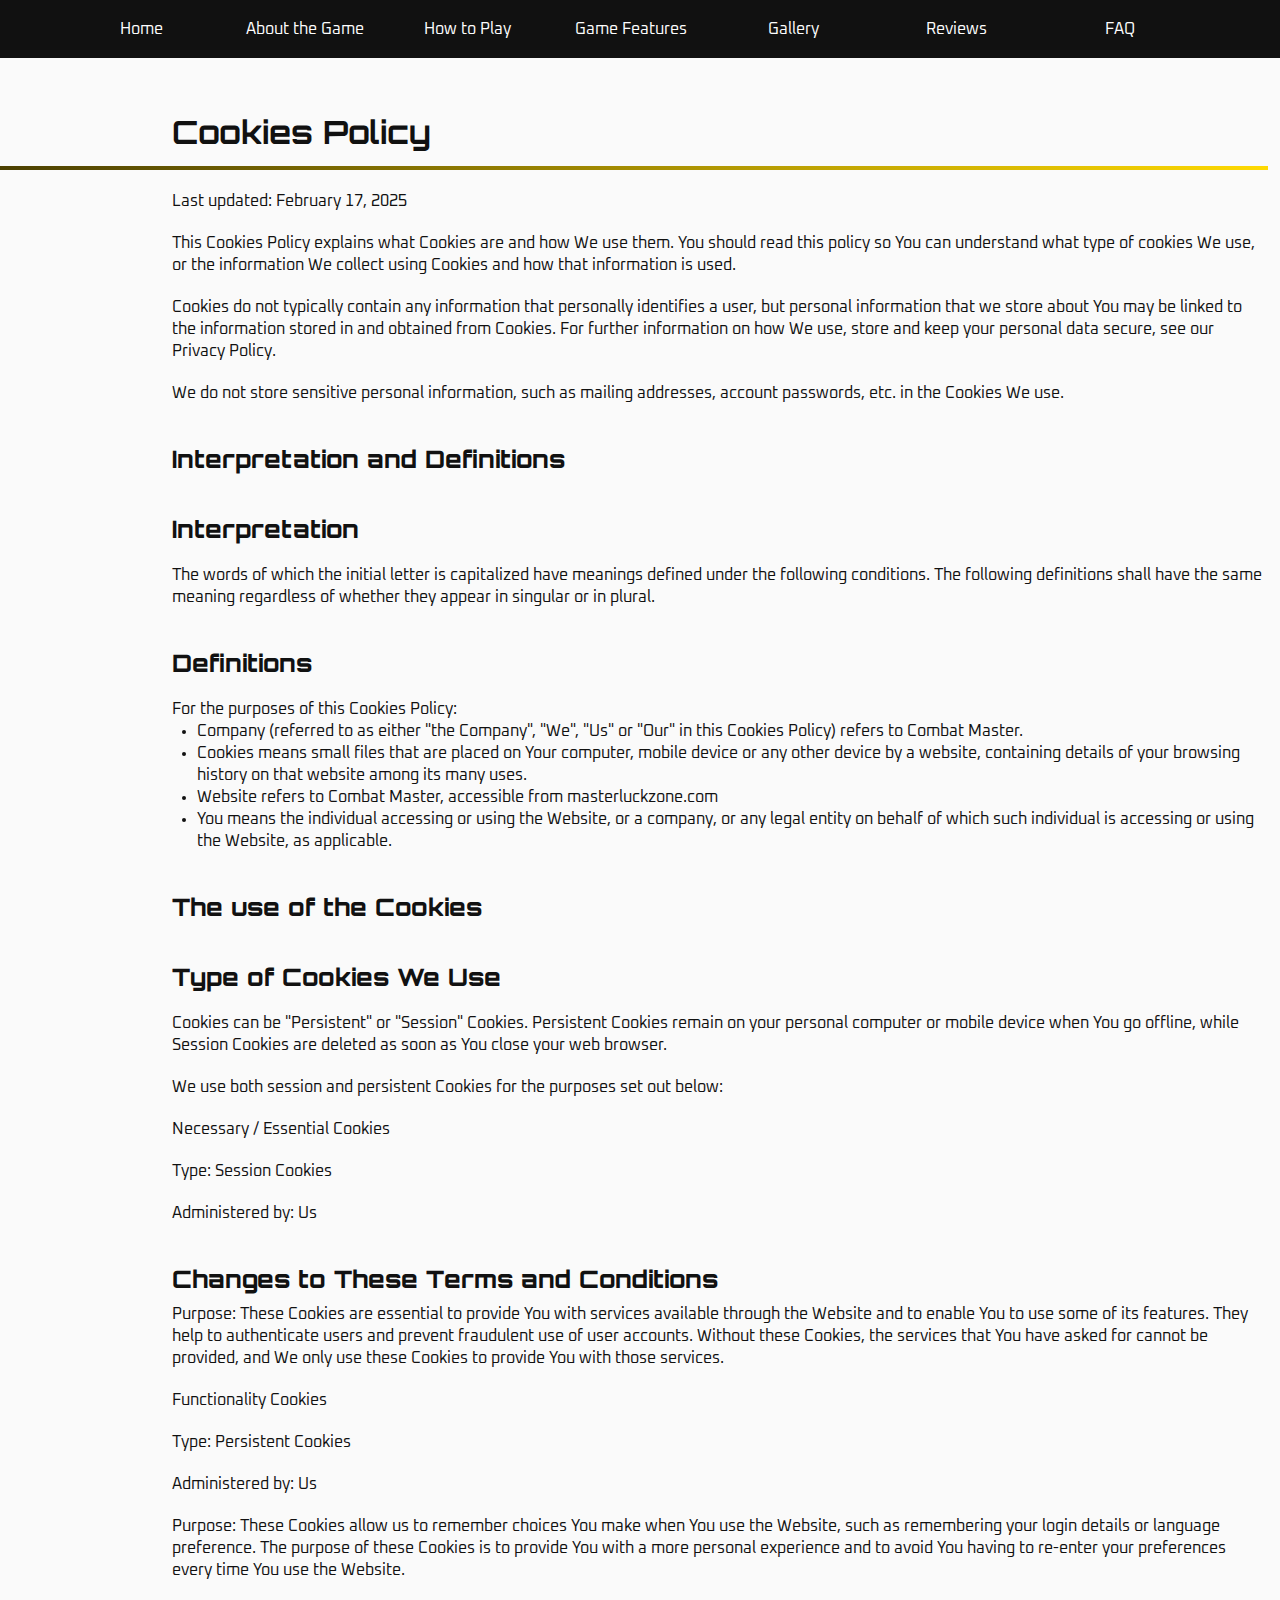
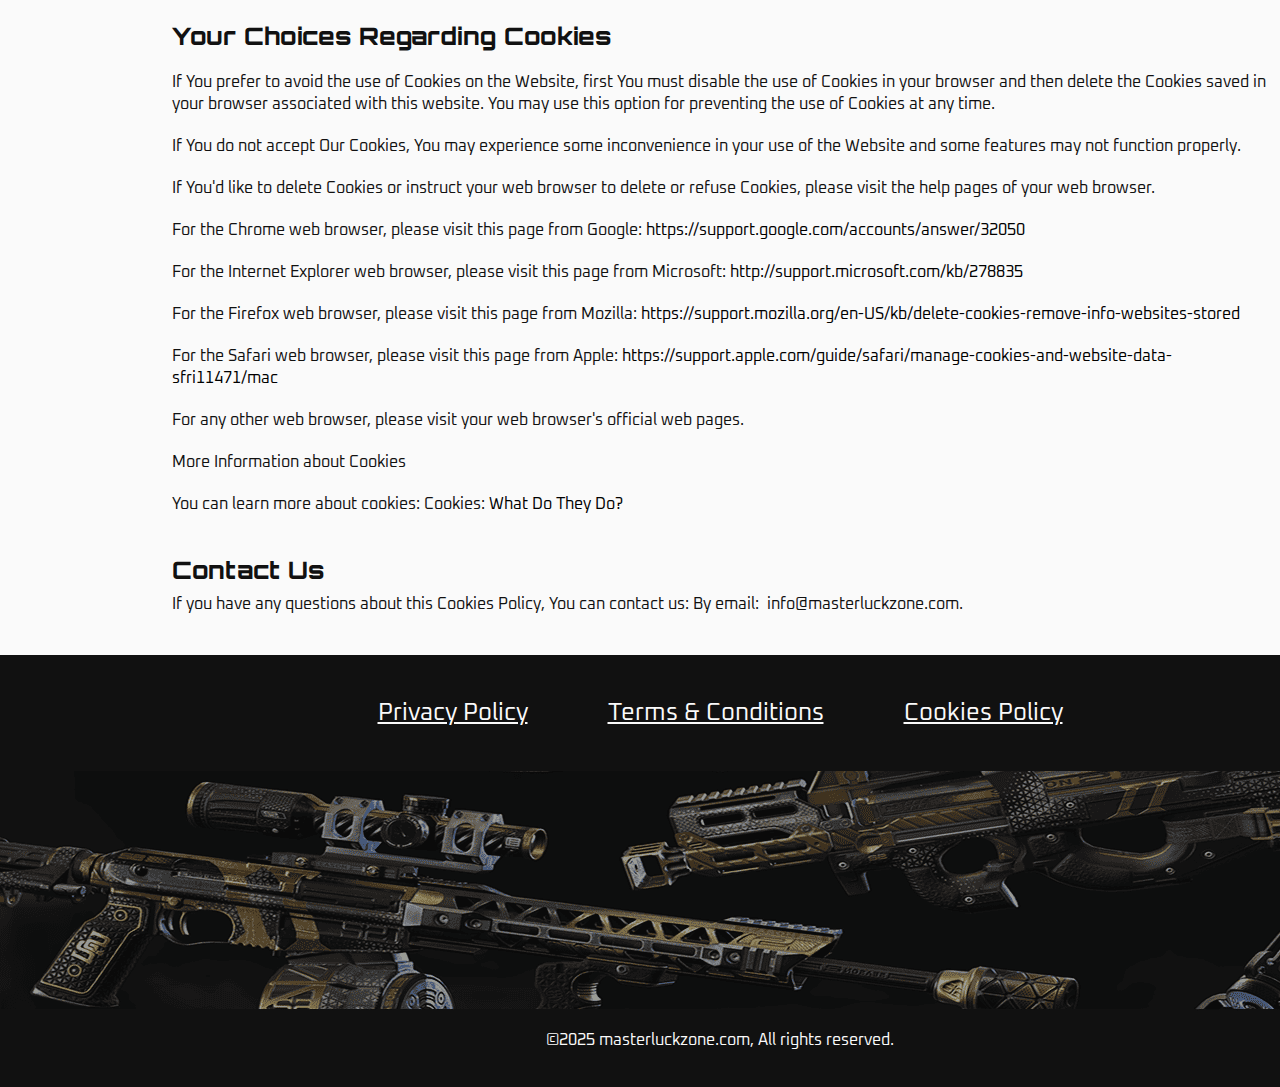
==== commit 9cbe9905: "Update cookies.html" ====
--- a/cookies.html
+++ b/cookies.html
@@ -92,16 +92,7 @@
             This Cookies Policy explains what Cookies are and how We use them.
             You should read this policy so You can understand what type of
             cookies We use, or the information We collect using Cookies and how
-            that information is used. This Cookies Policy has been created with
-            the help of the
-            <a
-              class="email-link-color"
-              href="https://www.freeprivacypolicy.com/free-cookies-policy-generator/"
-              target="_blank"
-              rel=""
-              >Free Cookies Policy Generator
-            </a>
-            .
+            that information is used.
           </p>
 
           <p class="policy-terms-text-one">
